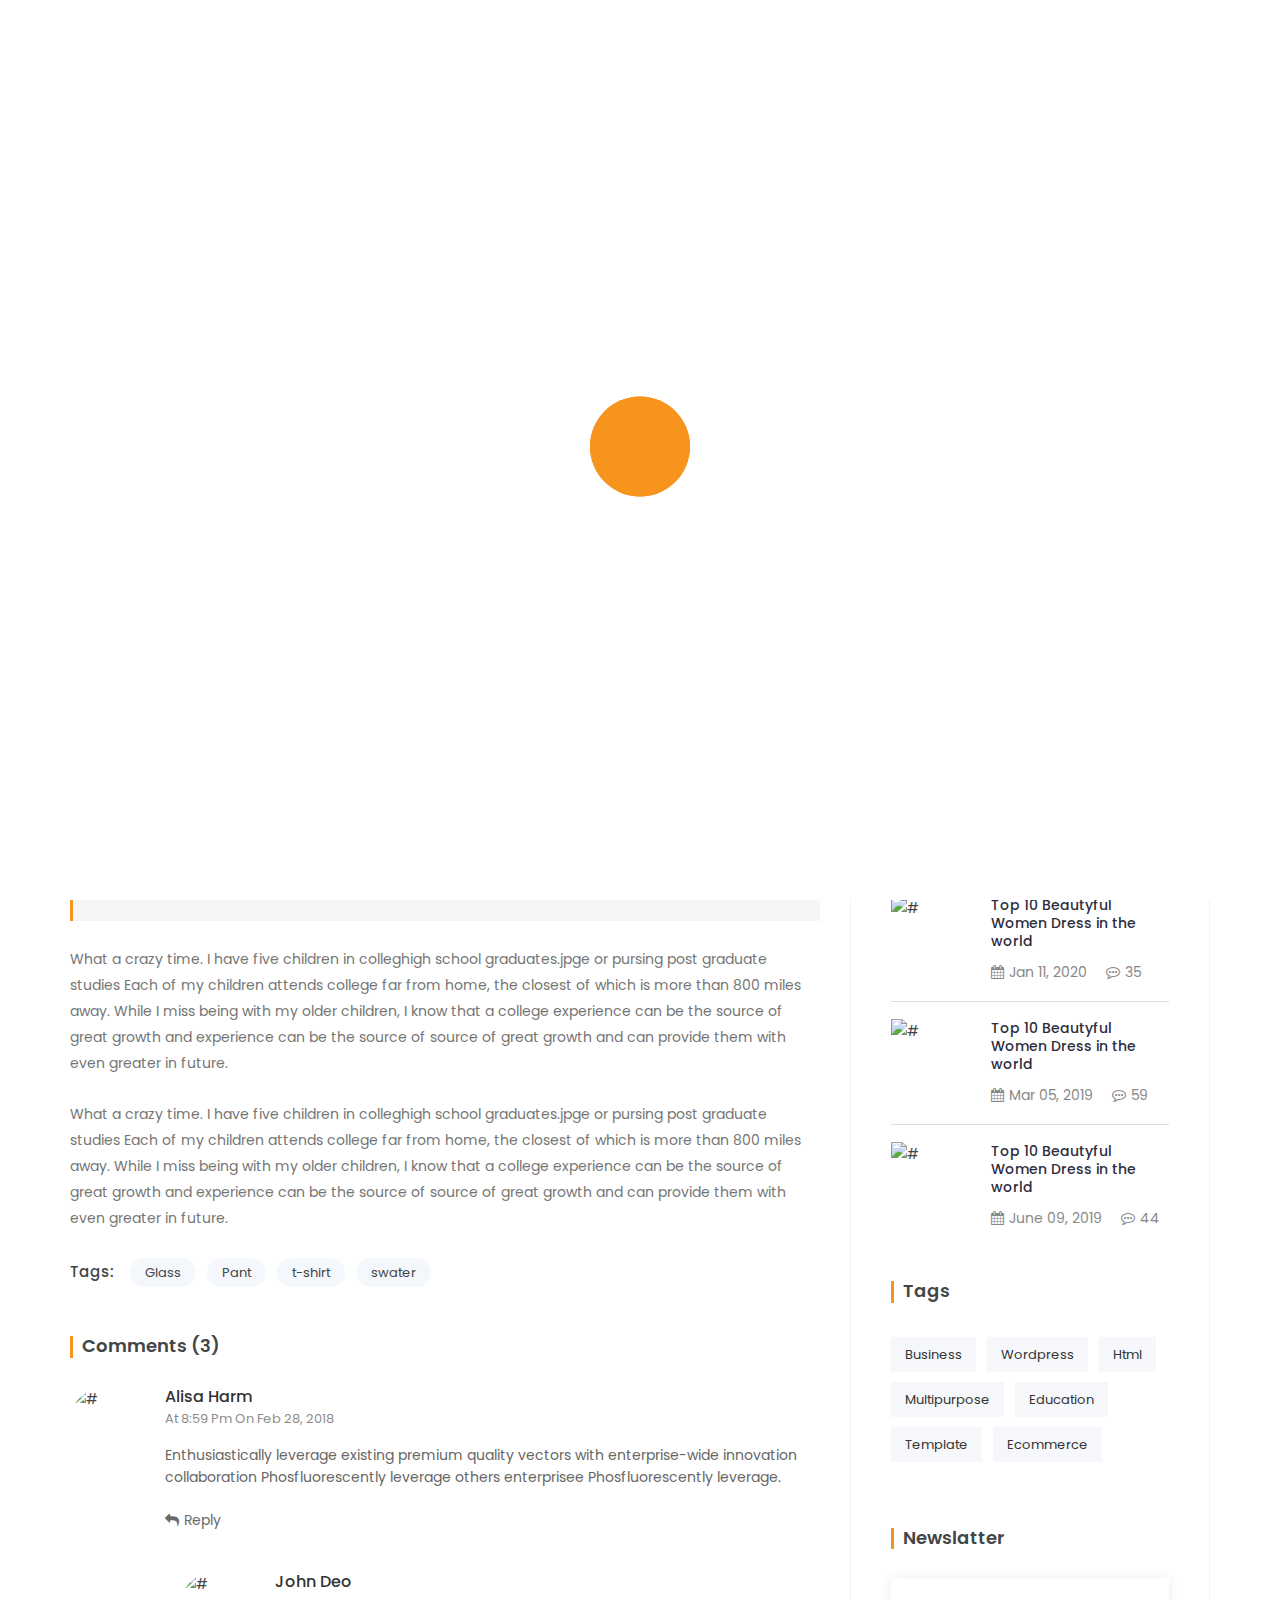
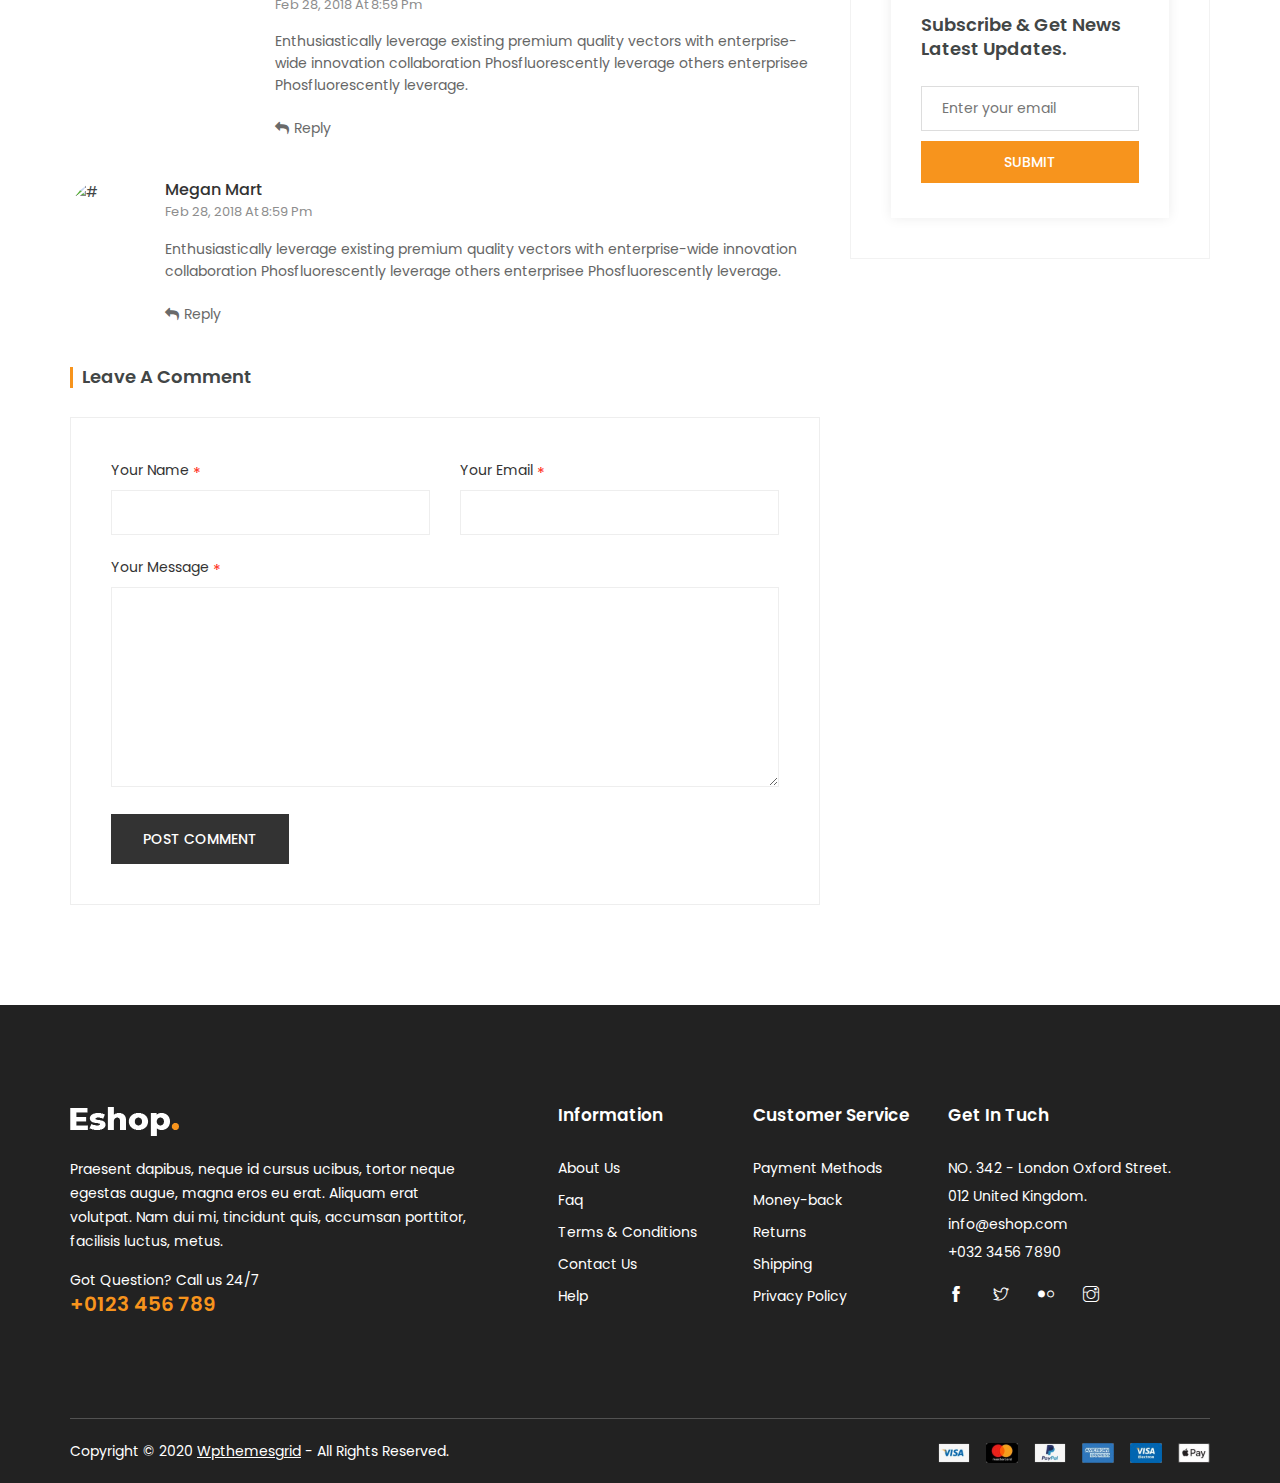
==== blog-single-sidebar.html @ 489cda0b "added various pages , created the user authentication system and mail page" ====
<!DOCTYPE html>
<html lang="zxx">
<head>
	<!-- Meta Tag -->
    <meta charset="utf-8">
    <meta http-equiv="X-UA-Compatible" content="IE=edge">
	<meta name='copyright' content=''>
	<meta http-equiv="X-UA-Compatible" content="IE=edge">
    <meta name="viewport" content="width=device-width, initial-scale=1, shrink-to-fit=no">
	<!-- Title Tag  -->
    <title>Eshop - eCommerce HTML5 Template.</title>
	<!-- Favicon -->
	<link rel="icon" type="image/png" href="images/favicon.png">
	<!-- Web Font -->
	<link href="https://fonts.googleapis.com/css?family=Poppins:200i,300,300i,400,400i,500,500i,600,600i,700,700i,800,800i,900,900i&display=swap" rel="stylesheet">
	
	<!-- StyleSheet -->
	
	<!-- Bootstrap -->
	<link rel="stylesheet" href="css/bootstrap.css">
	<!-- Magnific Popup -->
    <link rel="stylesheet" href="css/magnific-popup.min.css">
	<!-- Font Awesome -->
    <link rel="stylesheet" href="css/font-awesome.css">
	<!-- Fancybox -->
	<link rel="stylesheet" href="css/jquery.fancybox.min.css">
	<!-- Themify Icons -->
    <link rel="stylesheet" href="css/themify-icons.css">
	<!-- Nice Select CSS -->
    <link rel="stylesheet" href="css/niceselect.css">
	<!-- Animate CSS -->
    <link rel="stylesheet" href="css/animate.css">
	<!-- Flex Slider CSS -->
    <link rel="stylesheet" href="css/flex-slider.min.css">
	<!-- Owl Carousel -->
    <link rel="stylesheet" href="css/owl-carousel.css">
	<!-- Slicknav -->
    <link rel="stylesheet" href="css/slicknav.min.css">
	
	<!-- Eshop StyleSheet -->
	<link rel="stylesheet" href="css/reset.css">
	<link rel="stylesheet" href="style.css">
    <link rel="stylesheet" href="css/responsive.css">

	
</head>
<body class="js">
	
	<!-- Preloader -->
	<div class="preloader">
		<div class="preloader-inner">
			<div class="preloader-icon">
				<span></span>
				<span></span>
			</div>
		</div>
	</div>
	<!-- End Preloader -->
		
		<!-- Header -->
		<header class="header shop">
			<!-- Topbar -->
			<div class="topbar">
				<div class="container">
					<div class="row">
						<div class="col-lg-4 col-md-12 col-12">
							<!-- Top Left -->
							<div class="top-left">
								<ul class="list-main">
									<li><i class="ti-headphone-alt"></i> +060 (800) 801-582</li>
									<li><i class="ti-email"></i> support@shophub.com</li>
								</ul>
							</div>
							<!--/ End Top Left -->
						</div>
						<div class="col-lg-8 col-md-12 col-12">
							<!-- Top Right -->
							<div class="right-content">
								<ul class="list-main">
									<li><i class="ti-location-pin"></i> Store location</li>
									<li><i class="ti-alarm-clock"></i> <a href="#">Daily deal</a></li>
									<li><i class="ti-user"></i> <a href="#">My account</a></li>
									<li><i class="ti-power-off"></i><a href="login.html#">Login</a></li>
								</ul>
							</div>
							<!-- End Top Right -->
						</div>
					</div>
				</div>
			</div>
			<!-- End Topbar -->
			<div class="middle-inner">
				<div class="container">
					<div class="row">
						<div class="col-lg-2 col-md-2 col-12">
							<!-- Logo -->
							<div class="logo">
								<a href="index.html"><img src="images/logo.png" alt="logo"></a>
							</div>
							<!--/ End Logo -->
							<!-- Search Form -->
							<div class="search-top">
								<div class="top-search"><a href="#0"><i class="ti-search"></i></a></div>
								<!-- Search Form -->
								<div class="search-top">
									<form class="search-form">
										<input type="text" placeholder="Search here..." name="search">
										<button value="search" type="submit"><i class="ti-search"></i></button>
									</form>
								</div>
								<!--/ End Search Form -->
							</div>
							<!--/ End Search Form -->
							<div class="mobile-nav"></div>
						</div>
						<div class="col-lg-8 col-md-7 col-12">
							<div class="search-bar-top">
								<div class="search-bar">
									<select>
										<option selected="selected">All Category</option>
										<option>watch</option>
										<option>mobile</option>
										<option>kid’s item</option>
									</select>
									<form>
										<input name="search" placeholder="Search Products Here....." type="search">
										<button class="btnn"><i class="ti-search"></i></button>
									</form>
								</div>
							</div>
						</div>
						<div class="col-lg-2 col-md-3 col-12">
							<div class="right-bar">
								<!-- Search Form -->
								<div class="sinlge-bar">
									<a href="#" class="single-icon"><i class="fa fa-heart-o" aria-hidden="true"></i></a>
								</div>
								<div class="sinlge-bar">
									<a href="#" class="single-icon"><i class="fa fa-user-circle-o" aria-hidden="true"></i></a>
								</div>
								<div class="sinlge-bar shopping">
									<a href="#" class="single-icon"><i class="ti-bag"></i> <span class="total-count">2</span></a>
									<!-- Shopping Item -->
									<div class="shopping-item">
										<div class="dropdown-cart-header">
											<span>2 Items</span>
											<a href="#">View Cart</a>
										</div>
										<ul class="shopping-list">
											<li>
												<a href="#" class="remove" title="Remove this item"><i class="fa fa-remove"></i></a>
												<a class="cart-img" href="#"><img src="https://via.placeholder.com/70x70" alt="#"></a>
												<h4><a href="#">Woman Ring</a></h4>
												<p class="quantity">1x - <span class="amount">$99.00</span></p>
											</li>
											<li>
												<a href="#" class="remove" title="Remove this item"><i class="fa fa-remove"></i></a>
												<a class="cart-img" href="#"><img src="https://via.placeholder.com/70x70" alt="#"></a>
												<h4><a href="#">Woman Necklace</a></h4>
												<p class="quantity">1x - <span class="amount">$35.00</span></p>
											</li>
										</ul>
										<div class="bottom">
											<div class="total">
												<span>Total</span>
												<span class="total-amount">$134.00</span>
											</div>
											<a href="checkout.html" class="btn animate">Checkout</a>
										</div>
									</div>
									<!--/ End Shopping Item -->
								</div>
							</div>
						</div>
					</div>
				</div>
			</div>
			<!-- Header Inner -->
			<div class="header-inner">
				<div class="container">
					<div class="cat-nav-head">
						<div class="row">
							<div class="col-12">
								<div class="menu-area">
									<!-- Main Menu -->
									<nav class="navbar navbar-expand-lg">
										<div class="navbar-collapse">	
											<div class="nav-inner">	
												<ul class="nav main-menu menu navbar-nav">
													<li class="active"><a href="#">Home</a></li>
													<li><a href="#">Product</a></li>												
													<li><a href="#">Service</a></li>
													<li><a href="#">Shop<i class="ti-angle-down"></i><span class="new">New</span></a>
														<ul class="dropdown">
															<li><a href="shop-grid.html">Shop Grid</a></li>
															<li><a href="cart.html">Cart</a></li>
															<li><a href="checkout.html">Checkout</a></li>
														</ul>
													</li>
													<li><a href="#">Pages</a></li>									
													<li><a href="#">Blog<i class="ti-angle-down"></i></a>
														<ul class="dropdown">
															<li><a href="blog-single-sidebar.html">Blog Single Sidebar</a></li>
														</ul>
													</li>
													<li><a href="contact.html">Contact Us</a></li>
												</ul>
											</div>
										</div>
									</nav>
									<!--/ End Main Menu -->	
								</div>
							</div>
						</div>
					</div>
				</div>
			</div>
			<!--/ End Header Inner -->
		</header>
		<!--/ End Header -->
		
		<!-- Breadcrumbs -->
		<div class="breadcrumbs">
			<div class="container">
				<div class="row">
					<div class="col-12">
						<div class="bread-inner">
							<ul class="bread-list">
								<li><a href="index1.html">Home<i class="ti-arrow-right"></i></a></li>
								<li class="active"><a href="blog-single.html">Blog Single Sidebar</a></li>
							</ul>
						</div>
					</div>
				</div>
			</div>
		</div>
		<!-- End Breadcrumbs -->
			
		<!-- Start Blog Single -->
		<section class="blog-single section">
			<div class="container">
				<div class="row">
					<div class="col-lg-8 col-12">
						<div class="blog-single-main">
							<div class="row">
								<div class="col-12">
									<div class="image">
										<img src="https://via.placeholder.com/950x460" alt="#">
									</div>
									<div class="blog-detail">
										<h2 class="blog-title">What are the secrets to start- up success?</h2>
										<div class="blog-meta">
											<span class="author"><a href="#"><i class="fa fa-user"></i>By Admin</a><a href="#"><i class="fa fa-calendar"></i>Dec 24, 2018</a><a href="#"><i class="fa fa-comments"></i>Comment (15)</a></span>
										</div>
										<div class="content">
											<p>What a crazy time. I have five children in colleghigh school graduates.jpge or pursing post graduate studies  Each of my children attends college far from home, the closest of which is more than 800 miles away. While I miss being with my older children, I know that a college experience can be the source of great growth and experience can be the source of source of great growth and can provide them with even greater in future.</p>
											<blockquote> <i class="fa fa-quote-left"></i> Do what you love to do and give it your very best. Whether it's business or baseball, or the theater, or any field. If you don't love what you're doing and you can't give it your best, get out of it. Life is too short. You'll be an old man before you know it. risus. Ut tincidunt, erat eget feugiat eleifend, eros magna dapibus diam.</blockquote>
											<p>What a crazy time. I have five children in colleghigh school graduates.jpge or pursing post graduate studies  Each of my children attends college far from home, the closest of which is more than 800 miles away. While I miss being with my older children, I know that a college experience can be the source of great growth and experience can be the source of source of great growth and can provide them with even greater in future.</p>
											<p>What a crazy time. I have five children in colleghigh school graduates.jpge or pursing post graduate studies  Each of my children attends college far from home, the closest of which is more than 800 miles away. While I miss being with my older children, I know that a college experience can be the source of great growth and experience can be the source of source of great growth and can provide them with even greater in future.</p>
										</div>
									</div>
									<div class="share-social">
										<div class="row">
											<div class="col-12">
												<div class="content-tags">
													<h4>Tags:</h4>
													<ul class="tag-inner">
														<li><a href="#">Glass</a></li>
														<li><a href="#">Pant</a></li>
														<li><a href="#">t-shirt</a></li>
														<li><a href="#">swater</a></li>
													</ul>
												</div>
											</div>
										</div>
									</div>
								</div>
								<div class="col-12">
									<div class="comments">
										<h3 class="comment-title">Comments (3)</h3>
										<!-- Single Comment -->
										<div class="single-comment">
											<img src="https://via.placeholder.com/80x80" alt="#">
											<div class="content">
												<h4>Alisa harm <span>At 8:59 pm On Feb 28, 2018</span></h4>
												<p>Enthusiastically leverage existing premium quality vectors with enterprise-wide innovation collaboration Phosfluorescently leverage others enterprisee  Phosfluorescently leverage.</p>
												<div class="button">
													<a href="#" class="btn"><i class="fa fa-reply" aria-hidden="true"></i>Reply</a>
												</div>
											</div>
										</div>
										<!-- End Single Comment -->
										<!-- Single Comment -->
										<div class="single-comment left">
											<img src="https://via.placeholder.com/80x80" alt="#">
											<div class="content">
												<h4>john deo <span>Feb 28, 2018 at 8:59 pm</span></h4>
												<p>Enthusiastically leverage existing premium quality vectors with enterprise-wide innovation collaboration Phosfluorescently leverage others enterprisee  Phosfluorescently leverage.</p>
												<div class="button">
													<a href="#" class="btn"><i class="fa fa-reply" aria-hidden="true"></i>Reply</a>
												</div>
											</div>
										</div>
										<!-- End Single Comment -->
										<!-- Single Comment -->
										<div class="single-comment">
											<img src="https://via.placeholder.com/80x80" alt="#">
											<div class="content">
												<h4>megan mart <span>Feb 28, 2018 at 8:59 pm</span></h4>
												<p>Enthusiastically leverage existing premium quality vectors with enterprise-wide innovation collaboration Phosfluorescently leverage others enterprisee  Phosfluorescently leverage.</p>
												<div class="button">
													<a href="#" class="btn"><i class="fa fa-reply" aria-hidden="true"></i>Reply</a>
												</div>
											</div>
										</div>
										<!-- End Single Comment -->
									</div>									
								</div>											
								<div class="col-12">			
									<div class="reply">
										<div class="reply-head">
											<h2 class="reply-title">Leave a Comment</h2>
											<!-- Comment Form -->
											<form class="form" action="#">
												<div class="row">
													<div class="col-lg-6 col-md-6 col-12">
														<div class="form-group">
															<label>Your Name<span>*</span></label>
															<input type="text" name="name" placeholder="" required="required">
														</div>
													</div>
													<div class="col-lg-6 col-md-6 col-12">
														<div class="form-group">
															<label>Your Email<span>*</span></label>
															<input type="email" name="email" placeholder="" required="required">
														</div>
													</div>
													<div class="col-12">
														<div class="form-group">
															<label>Your Message<span>*</span></label>
															<textarea name="message" placeholder=""></textarea>
														</div>
													</div>
													<div class="col-12">
														<div class="form-group button">
															<button type="submit" class="btn">Post comment</button>
														</div>
													</div>
												</div>
											</form>
											<!-- End Comment Form -->
										</div>
									</div>			
								</div>			
							</div>
						</div>
					</div>
					<div class="col-lg-4 col-12">
						<div class="main-sidebar">
							<!-- Single Widget -->
							<div class="single-widget search">
								<div class="form">
									<input type="email" placeholder="Search Here...">
									<a class="button" href="#"><i class="fa fa-search"></i></a>
								</div>
							</div>
							<!--/ End Single Widget -->
							<!-- Single Widget -->
							<div class="single-widget category">
								<h3 class="title">Blog Categories</h3>
								<ul class="categor-list">
									<li><a href="#">Men's Apparel</a></li>
									<li><a href="#">Women's Apparel</a></li>
									<li><a href="#">Bags Collection</a></li>
									<li><a href="#">Accessories</a></li>
									<li><a href="#">Sun Glasses</a></li>
								</ul>
							</div>
							<!--/ End Single Widget -->
							<!-- Single Widget -->
							<div class="single-widget recent-post">
								<h3 class="title">Recent post</h3>
								<!-- Single Post -->
								<div class="single-post">
									<div class="image">
										<img src="https://via.placeholder.com/100x100" alt="#">
									</div>
									<div class="content">
										<h5><a href="#">Top 10 Beautyful Women Dress in the world</a></h5>
										<ul class="comment">
											<li><i class="fa fa-calendar" aria-hidden="true"></i>Jan 11, 2020</li>
											<li><i class="fa fa-commenting-o" aria-hidden="true"></i>35</li>
										</ul>
									</div>
								</div>
								<!-- End Single Post -->
								<!-- Single Post -->
								<div class="single-post">
									<div class="image">
										<img src="https://via.placeholder.com/100x100" alt="#">
									</div>
									<div class="content">
										<h5><a href="#">Top 10 Beautyful Women Dress in the world</a></h5>
										<ul class="comment">
											<li><i class="fa fa-calendar" aria-hidden="true"></i>Mar 05, 2019</li>
											<li><i class="fa fa-commenting-o" aria-hidden="true"></i>59</li>
										</ul>
									</div>
								</div>
								<!-- End Single Post -->
								<!-- Single Post -->
								<div class="single-post">
									<div class="image">
										<img src="https://via.placeholder.com/100x100" alt="#">
									</div>
									<div class="content">
										<h5><a href="#">Top 10 Beautyful Women Dress in the world</a></h5>
										<ul class="comment">
											<li><i class="fa fa-calendar" aria-hidden="true"></i>June 09, 2019</li>
											<li><i class="fa fa-commenting-o" aria-hidden="true"></i>44</li>
										</ul>
									</div>
								</div>
								<!-- End Single Post -->
							</div>
							<!--/ End Single Widget -->
							<!-- Single Widget -->
							<!--/ End Single Widget -->
							<!-- Single Widget -->
							<div class="single-widget side-tags">
								<h3 class="title">Tags</h3>
								<ul class="tag">
									<li><a href="#">business</a></li>
									<li><a href="#">wordpress</a></li>
									<li><a href="#">html</a></li>
									<li><a href="#">multipurpose</a></li>
									<li><a href="#">education</a></li>
									<li><a href="#">template</a></li>
									<li><a href="#">Ecommerce</a></li>
								</ul>
							</div>
							<!--/ End Single Widget -->
							<!-- Single Widget -->
							<div class="single-widget newsletter">
								<h3 class="title">Newslatter</h3>
								<div class="letter-inner">
									<h4>Subscribe & get news <br> latest updates.</h4>
									<div class="form-inner">
										<input type="email" placeholder="Enter your email">
										<a href="#">Submit</a>
									</div>
								</div>
							</div>
							<!--/ End Single Widget -->
						</div>
					</div>
				</div>
			</div>
		</section>
		<!--/ End Blog Single -->
			
		<!-- Start Footer Area -->
	<footer class="footer">
		<!-- Footer Top -->
		<div class="footer-top section">
			<div class="container">
				<div class="row">
					<div class="col-lg-5 col-md-6 col-12">
						<!-- Single Widget -->
						<div class="single-footer about">
							<div class="logo">
								<a href="index.html"><img src="images/logo2.png" alt="#"></a>
							</div>
							<p class="text">Praesent dapibus, neque id cursus ucibus, tortor neque egestas augue,  magna eros eu erat. Aliquam erat volutpat. Nam dui mi, tincidunt quis, accumsan porttitor, facilisis luctus, metus.</p>
							<p class="call">Got Question? Call us 24/7<span><a href="tel:123456789">+0123 456 789</a></span></p>
						</div>
						<!-- End Single Widget -->
					</div>
					<div class="col-lg-2 col-md-6 col-12">
						<!-- Single Widget -->
						<div class="single-footer links">
							<h4>Information</h4>
							<ul>
								<li><a href="#">About Us</a></li>
								<li><a href="#">Faq</a></li>
								<li><a href="#">Terms & Conditions</a></li>
								<li><a href="#">Contact Us</a></li>
								<li><a href="#">Help</a></li>
							</ul>
						</div>
						<!-- End Single Widget -->
					</div>
					<div class="col-lg-2 col-md-6 col-12">
						<!-- Single Widget -->
						<div class="single-footer links">
							<h4>Customer Service</h4>
							<ul>
								<li><a href="#">Payment Methods</a></li>
								<li><a href="#">Money-back</a></li>
								<li><a href="#">Returns</a></li>
								<li><a href="#">Shipping</a></li>
								<li><a href="#">Privacy Policy</a></li>
							</ul>
						</div>
						<!-- End Single Widget -->
					</div>
					<div class="col-lg-3 col-md-6 col-12">
						<!-- Single Widget -->
						<div class="single-footer social">
							<h4>Get In Tuch</h4>
							<!-- Single Widget -->
							<div class="contact">
								<ul>
									<li>NO. 342 - London Oxford Street.</li>
									<li>012 United Kingdom.</li>
									<li>info@eshop.com</li>
									<li>+032 3456 7890</li>
								</ul>
							</div>
							<!-- End Single Widget -->
							<ul>
								<li><a href="#"><i class="ti-facebook"></i></a></li>
								<li><a href="#"><i class="ti-twitter"></i></a></li>
								<li><a href="#"><i class="ti-flickr"></i></a></li>
								<li><a href="#"><i class="ti-instagram"></i></a></li>
							</ul>
						</div>
						<!-- End Single Widget -->
					</div>
				</div>
			</div>
		</div>
		<!-- End Footer Top -->
		<div class="copyright">
			<div class="container">
				<div class="inner">
					<div class="row">
						<div class="col-lg-6 col-12">
							<div class="left">
								<p>Copyright © 2020 <a href="http://www.wpthemesgrid.com" target="_blank">Wpthemesgrid</a>  -  All Rights Reserved.</p>
							</div>
						</div>
						<div class="col-lg-6 col-12">
							<div class="right">
								<img src="images/payments.png" alt="#">
							</div>
						</div>
					</div>
				</div>
			</div>
		</div>
	</footer>
	<!-- /End Footer Area -->
	
	<!-- Jquery -->
    <script src="js/jquery.min.js"></script>
    <script src="js/jquery-migrate-3.0.0.js"></script>
	<script src="js/jquery-ui.min.js"></script>
	<!-- Popper JS -->
	<script src="js/popper.min.js"></script>
	<!-- Bootstrap JS -->
	<script src="js/bootstrap.min.js"></script>
	<!-- Color JS -->
	<script src="js/colors.js"></script>
	<!-- Slicknav JS -->
	<script src="js/slicknav.min.js"></script>
	<!-- Owl Carousel JS -->
	<script src="js/owl-carousel.js"></script>
	<!-- Magnific Popup JS -->
	<script src="js/magnific-popup.js"></script>
	<!-- Fancybox JS -->
	<script src="js/facnybox.min.js"></script>
	<!-- Waypoints JS -->
	<script src="js/waypoints.min.js"></script>
	<!-- Countdown JS -->
	<script src="js/finalcountdown.min.js"></script>
	<!-- Nice Select JS -->
	<script src="js/nicesellect.js"></script>
	<!-- Ytplayer JS -->
	<script src="js/ytplayer.min.js"></script>
	<!-- Flex Slider JS -->
	<script src="js/flex-slider.js"></script>
	<!-- ScrollUp JS -->
	<script src="js/scrollup.js"></script>
	<!-- Onepage Nav JS -->
	<script src="js/onepage-nav.min.js"></script>
	<!-- Easing JS -->
	<script src="js/easing.js"></script>
	<!-- Active JS -->
	<script src="js/active.js"></script>
</body>
</html>
---- css/themify-icons.css ----
@font-face {
	font-family: 'themify';
	src:url('../fonts/themify.eot');
	src:url('../fonts/themify.eot?#iefix') format('embedded-opentype'),
		url('../fonts/themify.woff') format('woff'),
		url('../fonts/themify.ttf') format('truetype'),
		url('../fonts/themify.svg') format('svg');
	font-weight: normal;
	font-style: normal;
}

[class^="ti-"], [class*=" ti-"] {
	font-family: 'themify';
	speak: none;
	font-style: normal;
	font-weight: normal;
	font-variant: normal;
	text-transform: none;
	line-height: 1;

	/* Better Font Rendering =========== */
	-webkit-font-smoothing: antialiased;
	-moz-osx-font-smoothing: grayscale;
}

.ti-wand:before {
	content: "\e600";
}
.ti-volume:before {
	content: "\e601";
}
.ti-user:before {
	content: "\e602";
}
.ti-unlock:before {
	content: "\e603";
}
.ti-unlink:before {
	content: "\e604";
}
.ti-trash:before {
	content: "\e605";
}
.ti-thought:before {
	content: "\e606";
}
.ti-target:before {
	content: "\e607";
}
.ti-tag:before {
	content: "\e608";
}
.ti-tablet:before {
	content: "\e609";
}
.ti-star:before {
	content: "\e60a";
}
.ti-spray:before {
	content: "\e60b";
}
.ti-signal:before {
	content: "\e60c";
}
.ti-shopping-cart:before {
	content: "\e60d";
}
.ti-shopping-cart-full:before {
	content: "\e60e";
}
.ti-settings:before {
	content: "\e60f";
}
.ti-search:before {
	content: "\e610";
}
.ti-zoom-in:before {
	content: "\e611";
}
.ti-zoom-out:before {
	content: "\e612";
}
.ti-cut:before {
	content: "\e613";
}
.ti-ruler:before {
	content: "\e614";
}
.ti-ruler-pencil:before {
	content: "\e615";
}
.ti-ruler-alt:before {
	content: "\e616";
}
.ti-bookmark:before {
	content: "\e617";
}
.ti-bookmark-alt:before {
	content: "\e618";
}
.ti-reload:before {
	content: "\e619";
}
.ti-plus:before {
	content: "\e61a";
}
.ti-pin:before {
	content: "\e61b";
}
.ti-pencil:before {
	content: "\e61c";
}
.ti-pencil-alt:before {
	content: "\e61d";
}
.ti-paint-roller:before {
	content: "\e61e";
}
.ti-paint-bucket:before {
	content: "\e61f";
}
.ti-na:before {
	content: "\e620";
}
.ti-mobile:before {
	content: "\e621";
}
.ti-minus:before {
	content: "\e622";
}
.ti-medall:before {
	content: "\e623";
}
.ti-medall-alt:before {
	content: "\e624";
}
.ti-marker:before {
	content: "\e625";
}
.ti-marker-alt:before {
	content: "\e626";
}
.ti-arrow-up:before {
	content: "\e627";
}
.ti-arrow-right:before {
	content: "\e628";
}
.ti-arrow-left:before {
	content: "\e629";
}
.ti-arrow-down:before {
	content: "\e62a";
}
.ti-lock:before {
	content: "\e62b";
}
.ti-location-arrow:before {
	content: "\e62c";
}
.ti-link:before {
	content: "\e62d";
}
.ti-layout:before {
	content: "\e62e";
}
.ti-layers:before {
	content: "\e62f";
}
.ti-layers-alt:before {
	content: "\e630";
}
.ti-key:before {
	content: "\e631";
}
.ti-import:before {
	content: "\e632";
}
.ti-image:before {
	content: "\e633";
}
.ti-heart:before {
	content: "\e634";
}
.ti-heart-broken:before {
	content: "\e635";
}
.ti-hand-stop:before {
	content: "\e636";
}
.ti-hand-open:before {
	content: "\e637";
}
.ti-hand-drag:before {
	content: "\e638";
}
.ti-folder:before {
	content: "\e639";
}
.ti-flag:before {
	content: "\e63a";
}
.ti-flag-alt:before {
	content: "\e63b";
}
.ti-flag-alt-2:before {
	content: "\e63c";
}
.ti-eye:before {
	content: "\e63d";
}
.ti-export:before {
	content: "\e63e";
}
.ti-exchange-vertical:before {
	content: "\e63f";
}
.ti-desktop:before {
	content: "\e640";
}
.ti-cup:before {
	content: "\e641";
}
.ti-crown:before {
	content: "\e642";
}
.ti-comments:before {
	content: "\e643";
}
.ti-comment:before {
	content: "\e644";
}
.ti-comment-alt:before {
	content: "\e645";
}
.ti-close:before {
	content: "\e646";
}
.ti-clip:before {
	content: "\e647";
}
.ti-angle-up:before {
	content: "\e648";
}
.ti-angle-right:before {
	content: "\e649";
}
.ti-angle-left:before {
	content: "\e64a";
}
.ti-angle-down:before {
	content: "\e64b";
}
.ti-check:before {
	content: "\e64c";
}
.ti-check-box:before {
	content: "\e64d";
}
.ti-camera:before {
	content: "\e64e";
}
.ti-announcement:before {
	content: "\e64f";
}
.ti-brush:before {
	content: "\e650";
}
.ti-briefcase:before {
	content: "\e651";
}
.ti-bolt:before {
	content: "\e652";
}
.ti-bolt-alt:before {
	content: "\e653";
}
.ti-blackboard:before {
	content: "\e654";
}
.ti-bag:before {
	content: "\e655";
}
.ti-move:before {
	content: "\e656";
}
.ti-arrows-vertical:before {
	content: "\e657";
}
.ti-arrows-horizontal:before {
	content: "\e658";
}
.ti-fullscreen:before {
	content: "\e659";
}
.ti-arrow-top-right:before {
	content: "\e65a";
}
.ti-arrow-top-left:before {
	content: "\e65b";
}
.ti-arrow-circle-up:before {
	content: "\e65c";
}
.ti-arrow-circle-right:before {
	content: "\e65d";
}
.ti-arrow-circle-left:before {
	content: "\e65e";
}
.ti-arrow-circle-down:before {
	content: "\e65f";
}
.ti-angle-double-up:before {
	content: "\e660";
}
.ti-angle-double-right:before {
	content: "\e661";
}
.ti-angle-double-left:before {
	content: "\e662";
}
.ti-angle-double-down:before {
	content: "\e663";
}
.ti-zip:before {
	content: "\e664";
}
.ti-world:before {
	content: "\e665";
}
.ti-wheelchair:before {
	content: "\e666";
}
.ti-view-list:before {
	content: "\e667";
}
.ti-view-list-alt:before {
	content: "\e668";
}
.ti-view-grid:before {
	content: "\e669";
}
.ti-uppercase:before {
	content: "\e66a";
}
.ti-upload:before {
	content: "\e66b";
}
.ti-underline:before {
	content: "\e66c";
}
.ti-truck:before {
	content: "\e66d";
}
.ti-timer:before {
	content: "\e66e";
}
.ti-ticket:before {
	content: "\e66f";
}
.ti-thumb-up:before {
	content: "\e670";
}
.ti-thumb-down:before {
	content: "\e671";
}
.ti-text:before {
	content: "\e672";
}
.ti-stats-up:before {
	content: "\e673";
}
.ti-stats-down:before {
	content: "\e674";
}
.ti-split-v:before {
	content: "\e675";
}
.ti-split-h:before {
	content: "\e676";
}
.ti-smallcap:before {
	content: "\e677";
}
.ti-shine:before {
	content: "\e678";
}
.ti-shift-right:before {
	content: "\e679";
}
.ti-shift-left:before {
	content: "\e67a";
}
.ti-shield:before {
	content: "\e67b";
}
.ti-notepad:before {
	content: "\e67c";
}
.ti-server:before {
	content: "\e67d";
}
.ti-quote-right:before {
	content: "\e67e";
}
.ti-quote-left:before {
	content: "\e67f";
}
.ti-pulse:before {
	content: "\e680";
}
.ti-printer:before {
	content: "\e681";
}
.ti-power-off:before {
	content: "\e682";
}
.ti-plug:before {
	content: "\e683";
}
.ti-pie-chart:before {
	content: "\e684";
}
.ti-paragraph:before {
	content: "\e685";
}
.ti-panel:before {
	content: "\e686";
}
.ti-package:before {
	content: "\e687";
}
.ti-music:before {
	content: "\e688";
}
.ti-music-alt:before {
	content: "\e689";
}
.ti-mouse:before {
	content: "\e68a";
}
.ti-mouse-alt:before {
	content: "\e68b";
}
.ti-money:before {
	content: "\e68c";
}
.ti-microphone:before {
	content: "\e68d";
}
.ti-menu:before {
	content: "\e68e";
}
.ti-menu-alt:before {
	content: "\e68f";
}
.ti-map:before {
	content: "\e690";
}
.ti-map-alt:before {
	content: "\e691";
}
.ti-loop:before {
	content: "\e692";
}
.ti-location-pin:before {
	content: "\e693";
}
.ti-list:before {
	content: "\e694";
}
.ti-light-bulb:before {
	content: "\e695";
}
.ti-Italic:before {
	content: "\e696";
}
.ti-info:before {
	content: "\e697";
}
.ti-infinite:before {
	content: "\e698";
}
.ti-id-badge:before {
	content: "\e699";
}
.ti-hummer:before {
	content: "\e69a";
}
.ti-home:before {
	content: "\e69b";
}
.ti-help:before {
	content: "\e69c";
}
.ti-headphone:before {
	content: "\e69d";
}
.ti-harddrives:before {
	content: "\e69e";
}
.ti-harddrive:before {
	content: "\e69f";
}
.ti-gift:before {
	content: "\e6a0";
}
.ti-game:before {
	content: "\e6a1";
}
.ti-filter:before {
	content: "\e6a2";
}
.ti-files:before {
	content: "\e6a3";
}
.ti-file:before {
	content: "\e6a4";
}
.ti-eraser:before {
	content: "\e6a5";
}
.ti-envelope:before {
	content: "\e6a6";
}
.ti-download:before {
	content: "\e6a7";
}
.ti-direction:before {
	content: "\e6a8";
}
.ti-direction-alt:before {
	content: "\e6a9";
}
.ti-dashboard:before {
	content: "\e6aa";
}
.ti-control-stop:before {
	content: "\e6ab";
}
.ti-control-shuffle:before {
	content: "\e6ac";
}
.ti-control-play:before {
	content: "\e6ad";
}
.ti-control-pause:before {
	content: "\e6ae";
}
.ti-control-forward:before {
	content: "\e6af";
}
.ti-control-backward:before {
	content: "\e6b0";
}
.ti-cloud:before {
	content: "\e6b1";
}
.ti-cloud-up:before {
	content: "\e6b2";
}
.ti-cloud-down:before {
	content: "\e6b3";
}
.ti-clipboard:before {
	content: "\e6b4";
}
.ti-car:before {
	content: "\e6b5";
}
.ti-calendar:before {
	content: "\e6b6";
}
.ti-book:before {
	content: "\e6b7";
}
.ti-bell:before {
	content: "\e6b8";
}
.ti-basketball:before {
	content: "\e6b9";
}
.ti-bar-chart:before {
	content: "\e6ba";
}
.ti-bar-chart-alt:before {
	content: "\e6bb";
}
.ti-back-right:before {
	content: "\e6bc";
}
.ti-back-left:before {
	content: "\e6bd";
}
.ti-arrows-corner:before {
	content: "\e6be";
}
.ti-archive:before {
	content: "\e6bf";
}
.ti-anchor:before {
	content: "\e6c0";
}
.ti-align-right:before {
	content: "\e6c1";
}
.ti-align-left:before {
	content: "\e6c2";
}
.ti-align-justify:before {
	content: "\e6c3";
}
.ti-align-center:before {
	content: "\e6c4";
}
.ti-alert:before {
	content: "\e6c5";
}
.ti-alarm-clock:before {
	content: "\e6c6";
}
.ti-agenda:before {
	content: "\e6c7";
}
.ti-write:before {
	content: "\e6c8";
}
.ti-window:before {
	content: "\e6c9";
}
.ti-widgetized:before {
	content: "\e6ca";
}
.ti-widget:before {
	content: "\e6cb";
}
.ti-widget-alt:before {
	content: "\e6cc";
}
.ti-wallet:before {
	content: "\e6cd";
}
.ti-video-clapper:before {
	content: "\e6ce";
}
.ti-video-camera:before {
	content: "\e6cf";
}
.ti-vector:before {
	content: "\e6d0";
}
.ti-themify-logo:before {
	content: "\e6d1";
}
.ti-themify-favicon:before {
	content: "\e6d2";
}
.ti-themify-favicon-alt:before {
	content: "\e6d3";
}
.ti-support:before {
	content: "\e6d4";
}
.ti-stamp:before {
	content: "\e6d5";
}
.ti-split-v-alt:before {
	content: "\e6d6";
}
.ti-slice:before {
	content: "\e6d7";
}
.ti-shortcode:before {
	content: "\e6d8";
}
.ti-shift-right-alt:before {
	content: "\e6d9";
}
.ti-shift-left-alt:before {
	content: "\e6da";
}
.ti-ruler-alt-2:before {
	content: "\e6db";
}
.ti-receipt:before {
	content: "\e6dc";
}
.ti-pin2:before {
	content: "\e6dd";
}
.ti-pin-alt:before {
	content: "\e6de";
}
.ti-pencil-alt2:before {
	content: "\e6df";
}
.ti-palette:before {
	content: "\e6e0";
}
.ti-more:before {
	content: "\e6e1";
}
.ti-more-alt:before {
	content: "\e6e2";
}
.ti-microphone-alt:before {
	content: "\e6e3";
}
.ti-magnet:before {
	content: "\e6e4";
}
.ti-line-double:before {
	content: "\e6e5";
}
.ti-line-dotted:before {
	content: "\e6e6";
}
.ti-line-dashed:before {
	content: "\e6e7";
}
.ti-layout-width-full:before {
	content: "\e6e8";
}
.ti-layout-width-default:before {
	content: "\e6e9";
}
.ti-layout-width-default-alt:before {
	content: "\e6ea";
}
.ti-layout-tab:before {
	content: "\e6eb";
}
.ti-layout-tab-window:before {
	content: "\e6ec";
}
.ti-layout-tab-v:before {
	content: "\e6ed";
}
.ti-layout-tab-min:before {
	content: "\e6ee";
}
.ti-layout-slider:before {
	content: "\e6ef";
}
.ti-layout-slider-alt:before {
	content: "\e6f0";
}
.ti-layout-sidebar-right:before {
	content: "\e6f1";
}
.ti-layout-sidebar-none:before {
	content: "\e6f2";
}
.ti-layout-sidebar-left:before {
	content: "\e6f3";
}
.ti-layout-placeholder:before {
	content: "\e6f4";
}
.ti-layout-menu:before {
	content: "\e6f5";
}
.ti-layout-menu-v:before {
	content: "\e6f6";
}
.ti-layout-menu-separated:before {
	content: "\e6f7";
}
.ti-layout-menu-full:before {
	content: "\e6f8";
}
.ti-layout-media-right-alt:before {
	content: "\e6f9";
}
.ti-layout-media-right:before {
	content: "\e6fa";
}
.ti-layout-media-overlay:before {
	content: "\e6fb";
}
.ti-layout-media-overlay-alt:before {
	content: "\e6fc";
}
.ti-layout-media-overlay-alt-2:before {
	content: "\e6fd";
}
.ti-layout-media-left-alt:before {
	content: "\e6fe";
}
.ti-layout-media-left:before {
	content: "\e6ff";
}
.ti-layout-media-center-alt:before {
	content: "\e700";
}
.ti-layout-media-center:before {
	content: "\e701";
}
.ti-layout-list-thumb:before {
	content: "\e702";
}
.ti-layout-list-thumb-alt:before {
	content: "\e703";
}
.ti-layout-list-post:before {
	content: "\e704";
}
.ti-layout-list-large-image:before {
	content: "\e705";
}
.ti-layout-line-solid:before {
	content: "\e706";
}
.ti-layout-grid4:before {
	content: "\e707";
}
.ti-layout-grid3:before {
	content: "\e708";
}
.ti-layout-grid2:before {
	content: "\e709";
}
.ti-layout-grid2-thumb:before {
	content: "\e70a";
}
.ti-layout-cta-right:before {
	content: "\e70b";
}
.ti-layout-cta-left:before {
	content: "\e70c";
}
.ti-layout-cta-center:before {
	content: "\e70d";
}
.ti-layout-cta-btn-right:before {
	content: "\e70e";
}
.ti-layout-cta-btn-left:before {
	content: "\e70f";
}
.ti-layout-column4:before {
	content: "\e710";
}
.ti-layout-column3:before {
	content: "\e711";
}
.ti-layout-column2:before {
	content: "\e712";
}
.ti-layout-accordion-separated:before {
	content: "\e713";
}
.ti-layout-accordion-merged:before {
	content: "\e714";
}
.ti-layout-accordion-list:before {
	content: "\e715";
}
.ti-ink-pen:before {
	content: "\e716";
}
.ti-info-alt:before {
	content: "\e717";
}
.ti-help-alt:before {
	content: "\e718";
}
.ti-headphone-alt:before {
	content: "\e719";
}
.ti-hand-point-up:before {
	content: "\e71a";
}
.ti-hand-point-right:before {
	content: "\e71b";
}
.ti-hand-point-left:before {
	content: "\e71c";
}
.ti-hand-point-down:before {
	content: "\e71d";
}
.ti-gallery:before {
	content: "\e71e";
}
.ti-face-smile:before {
	content: "\e71f";
}
.ti-face-sad:before {
	content: "\e720";
}
.ti-credit-card:before {
	content: "\e721";
}
.ti-control-skip-forward:before {
	content: "\e722";
}
.ti-control-skip-backward:before {
	content: "\e723";
}
.ti-control-record:before {
	content: "\e724";
}
.ti-control-eject:before {
	content: "\e725";
}
.ti-comments-smiley:before {
	content: "\e726";
}
.ti-brush-alt:before {
	content: "\e727";
}
.ti-youtube:before {
	content: "\e728";
}
.ti-vimeo:before {
	content: "\e729";
}
.ti-twitter:before {
	content: "\e72a";
}
.ti-time:before {
	content: "\e72b";
}
.ti-tumblr:before {
	content: "\e72c";
}
.ti-skype:before {
	content: "\e72d";
}
.ti-share:before {
	content: "\e72e";
}
.ti-share-alt:before {
	content: "\e72f";
}
.ti-rocket:before {
	content: "\e730";
}
.ti-pinterest:before {
	content: "\e731";
}
.ti-new-window:before {
	content: "\e732";
}
.ti-microsoft:before {
	content: "\e733";
}
.ti-list-ol:before {
	content: "\e734";
}
.ti-linkedin:before {
	content: "\e735";
}
.ti-layout-sidebar-2:before {
	content: "\e736";
}
.ti-layout-grid4-alt:before {
	content: "\e737";
}
.ti-layout-grid3-alt:before {
	content: "\e738";
}
.ti-layout-grid2-alt:before {
	content: "\e739";
}
.ti-layout-column4-alt:before {
	content: "\e73a";
}
.ti-layout-column3-alt:before {
	content: "\e73b";
}
.ti-layout-column2-alt:before {
	content: "\e73c";
}
.ti-instagram:before {
	content: "\e73d";
}
.ti-google:before {
	content: "\e73e";
}
.ti-github:before {
	content: "\e73f";
}
.ti-flickr:before {
	content: "\e740";
}
.ti-facebook:before {
	content: "\e741";
}
.ti-dropbox:before {
	content: "\e742";
}
.ti-dribbble:before {
	content: "\e743";
}
.ti-apple:before {
	content: "\e744";
}
.ti-android:before {
	content: "\e745";
}
.ti-save:before {
	content: "\e746";
}
.ti-save-alt:before {
	content: "\e747";
}
.ti-yahoo:before {
	content: "\e748";
}
.ti-wordpress:before {
	content: "\e749";
}
.ti-vimeo-alt:before {
	content: "\e74a";
}
.ti-twitter-alt:before {
	content: "\e74b";
}
.ti-tumblr-alt:before {
	content: "\e74c";
}
.ti-trello:before {
	content: "\e74d";
}
.ti-stack-overflow:before {
	content: "\e74e";
}
.ti-soundcloud:before {
	content: "\e74f";
}
.ti-sharethis:before {
	content: "\e750";
}
.ti-sharethis-alt:before {
	content: "\e751";
}
.ti-reddit:before {
	content: "\e752";
}
.ti-pinterest-alt:before {
	content: "\e753";
}
.ti-microsoft-alt:before {
	content: "\e754";
}
.ti-linux:before {
	content: "\e755";
}
.ti-jsfiddle:before {
	content: "\e756";
}
.ti-joomla:before {
	content: "\e757";
}
.ti-html5:before {
	content: "\e758";
}
.ti-flickr-alt:before {
	content: "\e759";
}
.ti-email:before {
	content: "\e75a";
}
.ti-drupal:before {
	content: "\e75b";
}
.ti-dropbox-alt:before {
	content: "\e75c";
}
.ti-css3:before {
	content: "\e75d";
}
.ti-rss:before {
	content: "\e75e";
}
.ti-rss-alt:before {
	content: "\e75f";
}
---- css/niceselect.css ----
.nice-select {
    -webkit-tap-highlight-color: transparent;
    background-color: #fff;
    border-radius: 5px;
    border: solid 1px #e8e8e8;
    box-sizing: border-box;
    clear: both;
    cursor: pointer;
    display: block;
    float: left;
    font-family: inherit;
    font-size: 15px;
    font-weight: normal;
    height: 42px;
    line-height: 27px;
    outline: none;
    padding-left: 18px;
    padding-right: 30px;
    position: relative;
    text-align: left !important;
    -webkit-transition: all 0.2s ease-in-out;
    transition: all 0.2s ease-in-out;
    -webkit-user-select: none;
    -moz-user-select: none;
    -ms-user-select: none;
    user-select: none;
    white-space: nowrap;
    width: auto;
    margin-bottom: 16px;
}

.nice-select:hover {
    border-color: #3164F4;
}

.nice-select:active,
.nice-select.open,
.nice-select:focus {
    border-color: #999;
}

.nice-select:after {
    border-bottom: 2px solid #999;
    border-right: 2px solid #999;
    content: '';
    display: block;
    height: 8px;
    margin-top: -4px;
    pointer-events: none;
    position: absolute;
    right: 12px;
    top: 50%;
    -webkit-transform-origin: 66% 66%;
    -ms-transform-origin: 66% 66%;
    transform-origin: 66% 66%;
    -webkit-transform: rotate(45deg);
    -ms-transform: rotate(45deg);
    transform: rotate(45deg);
    -webkit-transition: all 0.15s ease-in-out;
    transition: all 0.15s ease-in-out;
    width: 8px;
}

.nice-select.open:after {
    -webkit-transform: rotate(-135deg);
    -ms-transform: rotate(-135deg);
    transform: rotate(-135deg);
}

.nice-select.open .list {
    opacity: 1;
    pointer-events: auto;
    -webkit-transform: scale(1) translateY(0);
    -ms-transform: scale(1) translateY(0);
    transform: scale(1) translateY(0);
}

.nice-select.disabled {
    border-color: #ededed;
    color: #999;
    pointer-events: none;
}

.nice-select.disabled:after {
    border-color: #cccccc;
}

.nice-select.wide {
    width: 100%;
}

.nice-select.wide .list {
    left: 0 !important;
    right: 0 !important;
}

.nice-select.right {
    float: right;
}

.nice-select.right .list {
    left: auto;
    right: 0;
}

.nice-select.small {
    font-size: 12px;
    height: 36px;
    line-height: 34px;
}

.nice-select.small:after {
    height: 4px;
    width: 4px;
}

.nice-select.small .option {
    line-height: 34px;
    min-height: 34px;
}

.nice-select .list {
    background-color: #fff;
    border-radius: 5px;
    box-shadow: 0 0 0 1px rgba(68, 68, 68, 0.11);
    box-sizing: border-box;
    margin-top: 4px;
    opacity: 0;
    overflow: hidden;
    padding: 0;
    pointer-events: none;
    position: absolute;
    top: 100%;
    left: 0;
    -webkit-transform-origin: 50% 0;
    -ms-transform-origin: 50% 0;
    transform-origin: 50% 0;
    -webkit-transform: scale(0.75) translateY(-21px);
    -ms-transform: scale(0.75) translateY(-21px);
    transform: scale(0.75) translateY(-21px);
    -webkit-transition: all 0.2s cubic-bezier(0.5, 0, 0, 1.25), opacity 0.15s ease-out;
    transition: all 0.2s cubic-bezier(0.5, 0, 0, 1.25), opacity 0.15s ease-out;
    z-index: 9;
}

.nice-select .list:hover .option:not(:hover) {
    background-color: transparent !important;
}

.nice-select .option {
    cursor: pointer;
    font-weight: 400;
    line-height: 40px;
    list-style: none;
    min-height: 40px;
    outline: none;
    padding-left: 18px;
    padding-right: 29px;
    text-align: left;
    -webkit-transition: all 0.2s;
    transition: all 0.2s;
}

.nice-select .option:hover {
    background-color: #238AC1;
    color: #fff;
}

.nice-select .option.selected {
    font-weight: bold;
}

.nice-select .option.disabled {
    background-color: transparent;
    color: #999;
    cursor: default;
}

.no-csspointerevents .nice-select .list {
    display: none;
}

.no-csspointerevents .nice-select.open .list {
    display: block;
}

.contact-form-wrapper .list {
    background: #2f3341 none repeat scroll 0 0;
    border-radius: 0;
}
---- css/flex-slider.min.css ----
/*
 * jQuery FlexSlider v2.0
 * http://www.woothemes.com/flexslider/
 *
 * Copyright 2012 WooThemes
 * Free to use under the GPLv2 license.
 * http://www.gnu.org/licenses/gpl-2.0.html
 *
 * Contributing author: Tyler Smith (@mbmufffin)
 */

 
/* Browser Resets */
.flex-container a:active,
.flexslider a:active,
.img-slider a:active,
.flexslider-app a:active,
.flexslider-thumbnails:active, .flexslider-photo a:active,
.flex-container a:focus,
.flexslider a:focus,
.img-slider a:focus,
.flexslider-thumbnails:focus, .flexslider-photo a:focus  {outline: none;}
.slides,
.flex-control-nav,
.flex-direction-nav {margin: 0; padding: 0; list-style: none;} 

/* FlexSlider Necessary Styles
*********************************/ 
.flexslider, .flexslider-thumbnails, .flexslider-photo, .img-slider, .flexslider-app  {margin: 0; padding: 0;}
.img-slider {position:relative;}
.flexslider .slides > li, .flexslider-thumbnails > li, .flexslider-photo .slides > li, .img-slider .slides > li, .flexslider-app .slides > li  {display: none; -webkit-backface-visibility: hidden;margin:0 0 -5px 0; padding: 0; list-style:none;} /* Hide the slides before the JS is loaded. Avoids image jumping */
.flexslider .slides img, .flexslider-thumbnails, .flexslider-photo .slides img, .img-slider .slides img, .flexslider-app .slides img  {width: 100%; display: block;}
.flex-pauseplay span {text-transform: capitalize;}

/* Clearfix for the .slides element */
.slides:after {content: "."; display: block; clear: both; visibility: hidden; line-height: 0; height: 0;} 
html[xmlns] .slides {display: block;} 
* html .slides {height: 1%;}

/* No JavaScript Fallback */
/* If you are not using another script, such as Modernizr, make sure you
 * include js that eliminates this class on page load */
.no-js .slides > li:first-child {display: block;}


/* FlexSlider Default Theme
*********************************/
.flexslider, .flexslider-thumbnails, .flexslider-photo, .img-slider, .flexslider-app {margin:0;zoom: 1;}
.img-slider {margin:0 0 -5px;}
.flex-viewport {max-height: 2000px; -webkit-transition: all 1s ease; -moz-transition: all 1s ease; transition: all 1s ease;}
.loading .flex-viewport {max-height: 300px;}
.flexslider .slides, .flexslider-thumbnails .slides, .flexslider-photo .slides, .img-slider .slides, .flexslider-app .slides {zoom: 1;margin:0;
padding:0;}

.carousel li {margin-right: 5px}


/* Direction Nav */
.flex-direction-nav a, .flex-direction-nav a:focus, .flex-direction-nav a:active {text-decoration:none;overflow: hidden; margin:0;padding:0;border-radius:2px; display: block; background:none;position: absolute; bottom:-40px; cursor: pointer; opacity: 1; -webkit-transition: all .3s ease;text-align:center;color:#656565;font-size:64px;line-height:64px;}

.flex-direction-nav .flex-next {right: -125px; display: block;}
.flex-direction-nav .flex-next:before {font-family: 'FontAwesome'; content: "\f105"; }
.flex-direction-nav .flex-prev {right: -95px;}
.flex-direction-nav .flex-prev:before {font-family: 'FontAwesome'; content: "\f104"; }
.flexslider:hover .flex-next, .flexslider-photo:hover .flex-next {opacity: 1;}
.flexslider:hover .flex-prev, .flexslider-photo:hover .flex-prev {opacity: 1;}
.flexslider:hover .flex-next:hover, .flexslider:hover .flex-prev:hover, .flexslider-photo:hover .flex-next:hover, .flexslider-photo:hover .flex-prev:hover {opacity: 1;text-decoration:none;}
.flex-direction-nav .disabled {opacity: .3!important; filter:alpha(opacity=30); cursor: default;}

/* Custome Direction Nav */
.img-slider .flex-direction-nav a, .img-slider .flex-direction-nav a:focus, .img-slider .flex-direction-nav a:active,
.flexslider-thumbnails .flex-direction-nav a, .img-slider .flex-direction-nav a:focus, .img-slider .flex-direction-nav a:active,
.flexslider-photo .flex-direction-nav a, .img-slider .flex-direction-nav a:focus, .img-slider .flex-direction-nav a:active{
	width:40px;
	height:40px;
	background:rgba(0, 0, 0, 0.5);
	bottom:auto;
	top:50%;
	margin-top:-20px;
	font-size:24px;
	line-height:40px;
	opacity: 0;
	filter: Alpha(Opacity=0);/*IE7 fix*/
}

.flexslider-thumbnails .flex-direction-nav a, .flexslider-thumbnails .flex-direction-nav a:focus, .flexslider-thumbnails .flex-direction-nav a:active,
.flexslider-photo .flex-direction-nav a, .flexslider-photo .flex-direction-nav a:focus, .flexslider-photo .flex-direction-nav a:active {
	color:#fff;
	line-height:36px;
}

.img-slider .flex-direction-nav .flex-next,
.flexslider-thumbnails .flex-direction-nav .flex-next,
.flexslider-photo .flex-direction-nav .flex-next{
	right: 0;
	border-radius:2px 0 0 2px;
}

.img-slider .flex-direction-nav .flex-prev,
.flexslider-thumbnails .flex-direction-nav .flex-prev,
.flexslider-photo .flex-direction-nav .flex-prev{
	left: 0;
	border-radius:0 2px 2px 0;
}

.img-slider:hover .flex-direction-nav a, .img-slider .flex-direction-nav a:focus, .img-slider .flex-direction-nav a:active,
.flexslider-thumbnails:hover .flex-direction-nav a, .img-slider .flex-direction-nav a:focus, .img-slider .flex-direction-nav a:active,
.flexslider-photo:hover .flex-direction-nav a, .img-slider .flex-direction-nav a:focus, .img-slider .flex-direction-nav a:active{
	opacity: 1;
	filter: Alpha(Opacity=100);/*IE7 fix*/
}

.img-slider .flex-direction-nav .flex-next:hover,
.img-slider .flex-direction-nav .flex-prev:hover,
.flexslider-thumbnails .flex-direction-nav .flex-next:hover,
.flexslider-thumbnails .flex-direction-nav .flex-prev:hover,
.flexslider-photo .flex-direction-nav .flex-next:hover,
.flexslider-photo .flex-direction-nav .flex-prev:hover {
	color:#fff;
}

/* Control Nav */
.flex-control-nav {z-index:4;width: 100%; position: absolute; left:0;bottom:10px; text-align: center;margin:0;padding:0;}
.img-slider .flex-control-nav {width: auto;left:auto;right:20px;bottom:10px;}
.flexslider-app .flex-control-nav{bottom:4px;margin-bottom:-40px;}
.flex-control-nav li {margin: 5px 0 0 0;padding:0; display: inline-block; zoom: 1; *display: inline;}
.img-slider .flex-control-nav li {display: block;}
.flex-control-paging li a {width: 12px; height: 12px;display: block; background: none; border:2px solid #656565;cursor: pointer; text-indent: -9999px;border-radius:50%;}
.flex-control-paging li a:hover { background: none; }
.flex-control-paging li a.flex-active { background: none;cursor: default; }

.flex-control-thumbs {margin: 0 0 0; position: static; overflow: hidden;}
.flex-control-thumbs li {width: 25%; float: left; margin: 0;padding:0 2px 0 3px;}
.flex-control-thumbs img {width: 100%; display: block;padding:5px; cursor: pointer; border:1px solid #e5e5e5;}
.flex-control-thumbs img:hover {opacity: 1;}
.flex-control-thumbs .flex-active {opacity: 1; cursor: default;}
---- css/owl-carousel.css ----
/**
 * Owl Carousel v2.2.1
 * Copyright 2013-2017 David Deutsch
 * Licensed under  ()
 */
/*
 * 	Default theme - Owl Carousel CSS File
 */
.owl-theme .owl-nav {
	text-align: center;
	-webkit-tap-highlight-color: transparent;
}
.owl-theme .owl-nav [class*='owl-'] {
    color: #FFF;
    font-size: 14px;
    margin: 5px;
    padding: 4px 7px;
    background: #D6D6D6;
    display: inline-block;
    cursor: pointer;
    border-radius: 3px; }
.owl-theme .owl-nav [class*='owl-']:hover {
    background: #869791;
    color: #FFF;
    text-decoration: none; }
.owl-theme .owl-nav .disabled {
    opacity: 0.5;
    cursor: default; 
}
.owl-theme .owl-nav.disabled + .owl-dots {
	margin-top: 10px; }

.owl-theme .owl-dots {
	text-align: center;
	-webkit-tap-highlight-color: transparent; }
.owl-theme .owl-dots .owl-dot {
    display: inline-block;
    zoom: 1;
    *display: inline; }
.owl-theme .owl-dots .owl-dot span {
    width: 10px;
    height: 10px;
    margin: 5px 7px;
    background: #D6D6D6;
    display: block;
    -webkit-backface-visibility: visible;
    transition: opacity 200ms ease;
    border-radius: 30px; }
.owl-theme .owl-dots .owl-dot.active span, .owl-theme .owl-dots .owl-dot:hover span {
    background: #869791; 
}

/* 
 *  Owl Carousel - Animate Plugin
 */
.owl-carousel .animated {
  -webkit-animation-duration: 1000ms;
  animation-duration: 1000ms;
  -webkit-animation-fill-mode: both;
  animation-fill-mode: both;
}
.owl-carousel .owl-animated-in {
  z-index: 0;
}
.owl-carousel .owl-animated-out {
  z-index: 1;
}
.owl-carousel .fadeOut {
  -webkit-animation-name: fadeOut;
  animation-name: fadeOut;
}

@-webkit-keyframes fadeOut {
  0% {
    opacity: 1;
  }

  100% {
    opacity: 0;
  }
}
@keyframes fadeOut {
  0% {
    opacity: 1;
  }

  100% {
    opacity: 0;
  }
}

/* 
 * 	Owl Carousel - Auto Height Plugin
 */
.owl-height {
  -webkit-transition: height 500ms ease-in-out;
  -moz-transition: height 500ms ease-in-out;
  -ms-transition: height 500ms ease-in-out;
  -o-transition: height 500ms ease-in-out;
  transition: height 500ms ease-in-out;
}

/* 
 *  Core Owl Carousel CSS File
 */
.owl-carousel {
  display: none;
  width: 100%;
  -webkit-tap-highlight-color: transparent;
  /* position relative and z-index fix webkit rendering fonts issue */
  position: relative;
  z-index: 1;
}
.owl-carousel .owl-stage {
  position: relative;
  -ms-touch-action: pan-Y;
}
.owl-carousel .owl-stage:after {
  content: ".";
  display: block;
  clear: both;
  visibility: hidden;
  line-height: 0;
  height: 0;
}
.owl-carousel .owl-stage-outer {
  position: relative;
  overflow: hidden;
  /* fix for flashing background */
  -webkit-transform: translate3d(0px, 0px, 0px);
}
.owl-carousel .owl-controls .owl-nav .owl-prev,
.owl-carousel .owl-controls .owl-nav .owl-next,
.owl-carousel .owl-controls .owl-dot {
  cursor: pointer;
  cursor: hand;
  -webkit-user-select: none;
  -khtml-user-select: none;
  -moz-user-select: none;
  -ms-user-select: none;
  user-select: none;
}
.owl-carousel.owl-loaded {
  display: block;
}
.owl-carousel.owl-loading {
  opacity: 0;
  display: block;
}
.owl-carousel.owl-hidden {
  opacity: 0;
}
.owl-carousel .owl-refresh .owl-item {
  display: none;
}
.owl-carousel .owl-item {
  position: relative;
  min-height: 1px;
  float: left;
  -webkit-backface-visibility: hidden;
  -webkit-tap-highlight-color: transparent;
  -webkit-touch-callout: none;
  -webkit-user-select: none;
  -moz-user-select: none;
  -ms-user-select: none;
  user-select: none;
}
.owl-carousel .owl-item img {
  display: block;
  width: 100%;
  -webkit-transform-style: preserve-3d;
}
.owl-carousel.owl-text-select-on .owl-item {
  -webkit-user-select: auto;
  -moz-user-select: auto;
  -ms-user-select: auto;
  user-select: auto;
}
.owl-carousel .owl-grab {
  cursor: move;
  cursor: -webkit-grab;
  cursor: -o-grab;
  cursor: -ms-grab;
  cursor: grab;
}
.owl-carousel.owl-rtl {
  direction: rtl;
}
.owl-carousel.owl-rtl .owl-item {
  float: right;
}

/* No Js */
.no-js .owl-carousel {
  display: block;
}

/* 
 * 	Owl Carousel - Lazy Load Plugin
 */
.owl-carousel .owl-item .owl-lazy {
  opacity: 0;
  -webkit-transition: opacity 400ms ease;
  -moz-transition: opacity 400ms ease;
  -ms-transition: opacity 400ms ease;
  -o-transition: opacity 400ms ease;
  transition: opacity 400ms ease;
}
.owl-carousel .owl-item img {
  transform-style: preserve-3d;
}

/* 
 * 	Owl Carousel - Video Plugin
 */
.owl-carousel .owl-video-wrapper {
  position: relative;
  height: 100%;
  background: #000;
}
.owl-carousel .owl-video-play-icon {
  position: absolute;
  height: 80px;
  width: 80px;
  left: 50%;
  top: 50%;
  margin-left: -40px;
  margin-top: -40px;
  background: url("owl.video.play.png") no-repeat;
  cursor: pointer;
  z-index: 1;
  -webkit-backface-visibility: hidden;
  -webkit-transition: scale 100ms ease;
  -moz-transition: scale 100ms ease;
  -ms-transition: scale 100ms ease;
  -o-transition: scale 100ms ease;
  transition: scale 100ms ease;
}
.owl-carousel .owl-video-play-icon:hover {
  -webkit-transition: scale(1.3, 1.3);
  -moz-transition: scale(1.3, 1.3);
  -ms-transition: scale(1.3, 1.3);
  -o-transition: scale(1.3, 1.3);
  transition: scale(1.3, 1.3);
}
.owl-carousel .owl-video-playing .owl-video-tn,
.owl-carousel .owl-video-playing .owl-video-play-icon {
  display: none;
}
.owl-carousel .owl-video-tn {
  opacity: 0;
  height: 100%;
  background-position: center center;
  background-repeat: no-repeat;
  -webkit-background-size: contain;
  -moz-background-size: contain;
  -o-background-size: contain;
  background-size: contain;
  -webkit-transition: opacity 400ms ease;
  -moz-transition: opacity 400ms ease;
  -ms-transition: opacity 400ms ease;
  -o-transition: opacity 400ms ease;
  transition: opacity 400ms ease;
}
.owl-carousel .owl-video-frame {
  position: relative;
  z-index: 1;
};
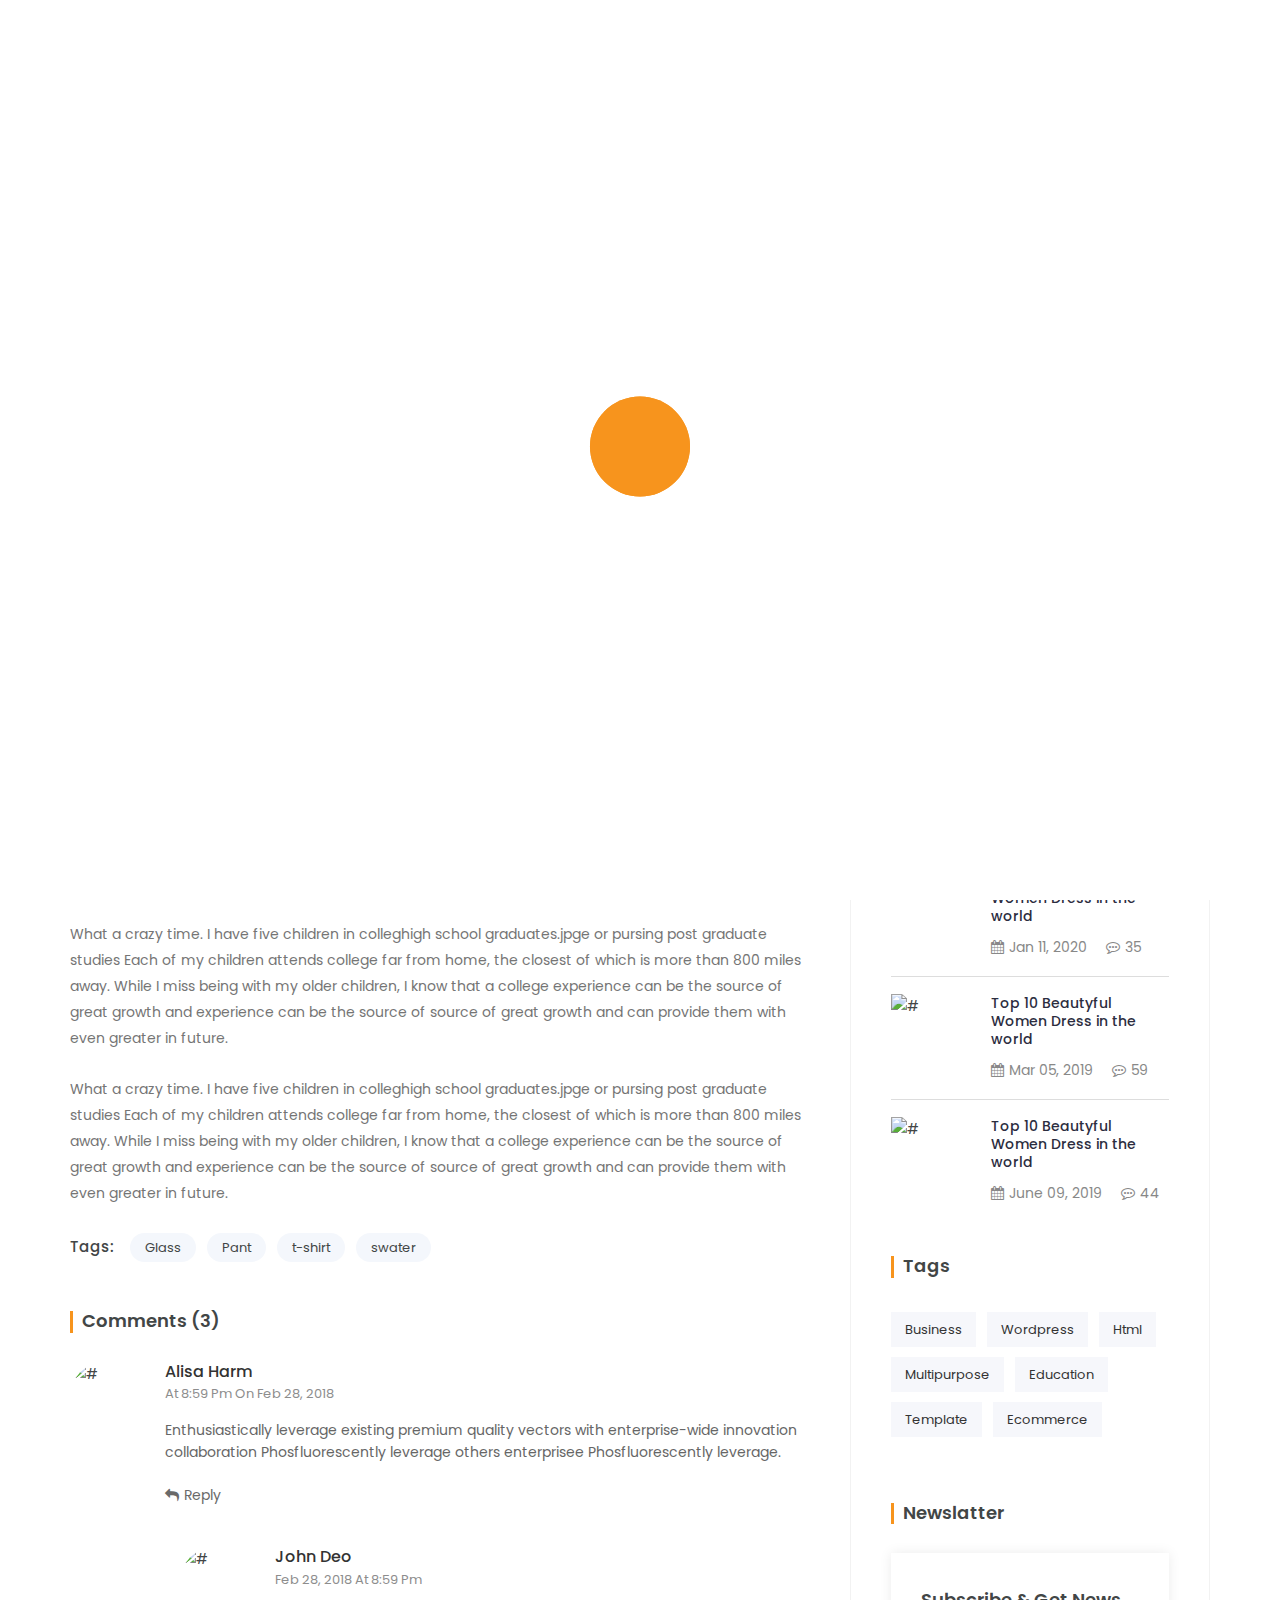
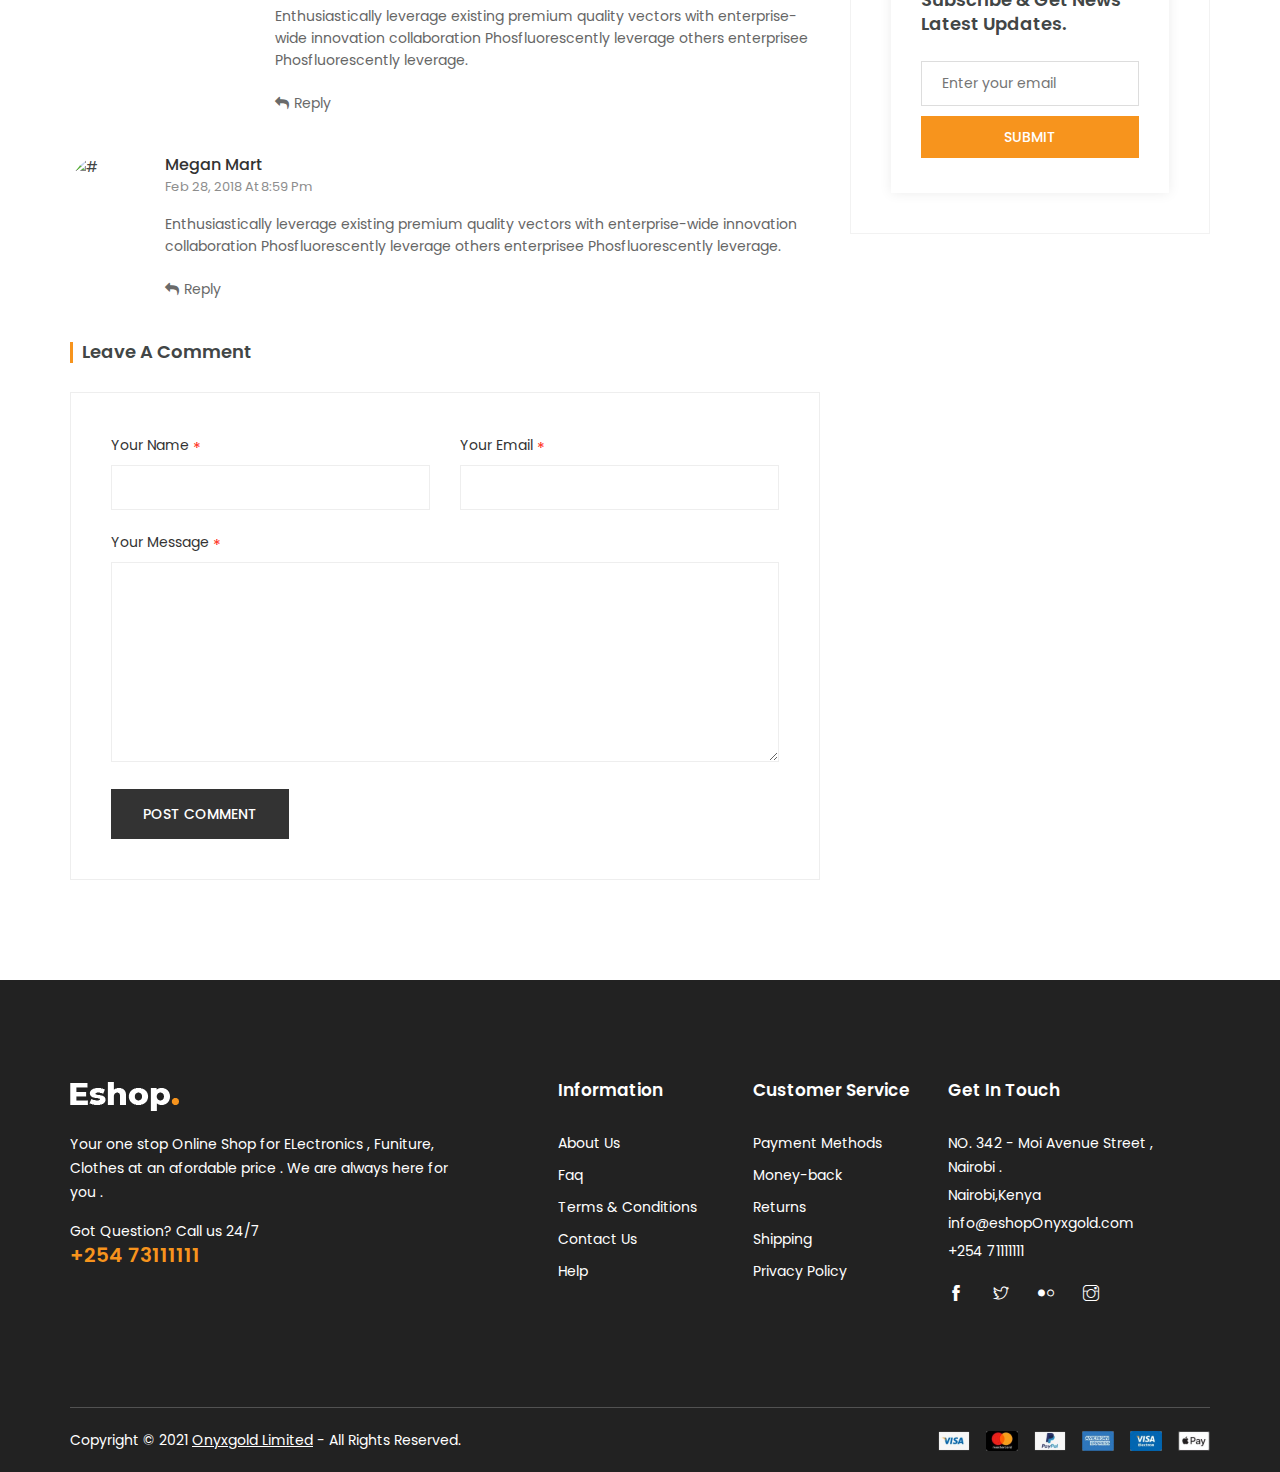
==== commit f94c539d: "changed some typos , and content" ====
--- a/blog-single-sidebar.html
+++ b/blog-single-sidebar.html
@@ -67,8 +67,8 @@
 							<!-- Top Left -->
 							<div class="top-left">
 								<ul class="list-main">
-									<li><i class="ti-headphone-alt"></i> +060 (800) 801-582</li>
-									<li><i class="ti-email"></i> support@shophub.com</li>
+									<li><i class="ti-headphone-alt"></i> +254 7311 11111 </li>
+									<li><i class="ti-email"></i> support@onyxgold.com</li>
 								</ul>
 							</div>
 							<!--/ End Top Left -->
@@ -80,7 +80,7 @@
 									<li><i class="ti-location-pin"></i> Store location</li>
 									<li><i class="ti-alarm-clock"></i> <a href="#">Daily deal</a></li>
 									<li><i class="ti-user"></i> <a href="#">My account</a></li>
-									<li><i class="ti-power-off"></i><a href="login.html#">Login</a></li>
+									<li><i class="ti-power-off"></i><a href="login.php">Login</a></li>
 								</ul>
 							</div>
 							<!-- End Top Right -->
@@ -226,7 +226,7 @@
 					<div class="col-12">
 						<div class="bread-inner">
 							<ul class="bread-list">
-								<li><a href="index1.html">Home<i class="ti-arrow-right"></i></a></li>
+								<li><a href="index.html">Home<i class="ti-arrow-right"></i></a></li>
 								<li class="active"><a href="blog-single.html">Blog Single Sidebar</a></li>
 							</ul>
 						</div>
@@ -471,8 +471,8 @@
 							<div class="logo">
 								<a href="index.html"><img src="images/logo2.png" alt="#"></a>
 							</div>
-							<p class="text">Praesent dapibus, neque id cursus ucibus, tortor neque egestas augue,  magna eros eu erat. Aliquam erat volutpat. Nam dui mi, tincidunt quis, accumsan porttitor, facilisis luctus, metus.</p>
-							<p class="call">Got Question? Call us 24/7<span><a href="tel:123456789">+0123 456 789</a></span></p>
+							<p class="text">Your one stop Online Shop for ELectronics , Funiture, Clothes at an afordable price . We are always here for you .</p>
+							<p class="call">Got Question? Call us 24/7<span><a href="tel:254731111111">+254 73111111</a></span></p>
 						</div>
 						<!-- End Single Widget -->
 					</div>
@@ -507,14 +507,14 @@
 					<div class="col-lg-3 col-md-6 col-12">
 						<!-- Single Widget -->
 						<div class="single-footer social">
-							<h4>Get In Tuch</h4>
+							<h4>Get In Touch</h4>
 							<!-- Single Widget -->
 							<div class="contact">
 								<ul>
-									<li>NO. 342 - London Oxford Street.</li>
-									<li>012 United Kingdom.</li>
-									<li>info@eshop.com</li>
-									<li>+032 3456 7890</li>
+									<li>NO. 342 - Moi Avenue  Street , Nairobi .</li>
+									<li>Nairobi,Kenya </li>
+									<li>info@eshopOnyxgold.com</li>
+									<li>+254 71111111</li>
 								</ul>
 							</div>
 							<!-- End Single Widget -->
@@ -537,7 +537,7 @@
 					<div class="row">
 						<div class="col-lg-6 col-12">
 							<div class="left">
-								<p>Copyright © 2020 <a href="http://www.wpthemesgrid.com" target="_blank">Wpthemesgrid</a>  -  All Rights Reserved.</p>
+								<p>Copyright © 2021 <a href="http://www.Onyxgold Limited.com" target="_blank">Onyxgold Limited</a>  -  All Rights Reserved.</p>
 							</div>
 						</div>
 						<div class="col-lg-6 col-12">
--- a/css/responsive.css
+++ b/css/responsive.css
@@ -1,7 +1,7 @@
 /* =====================================
 Template Name: Eshop
 Author Name: Naimur Rahman
-Author URI: http://www.wpthemesgrid.com/
+Author URI: http://www.Onyxgold Limited.com/
 Description: Eshop - eCommerce HTML5 Template.
 Version:1.0
 ========================================*/
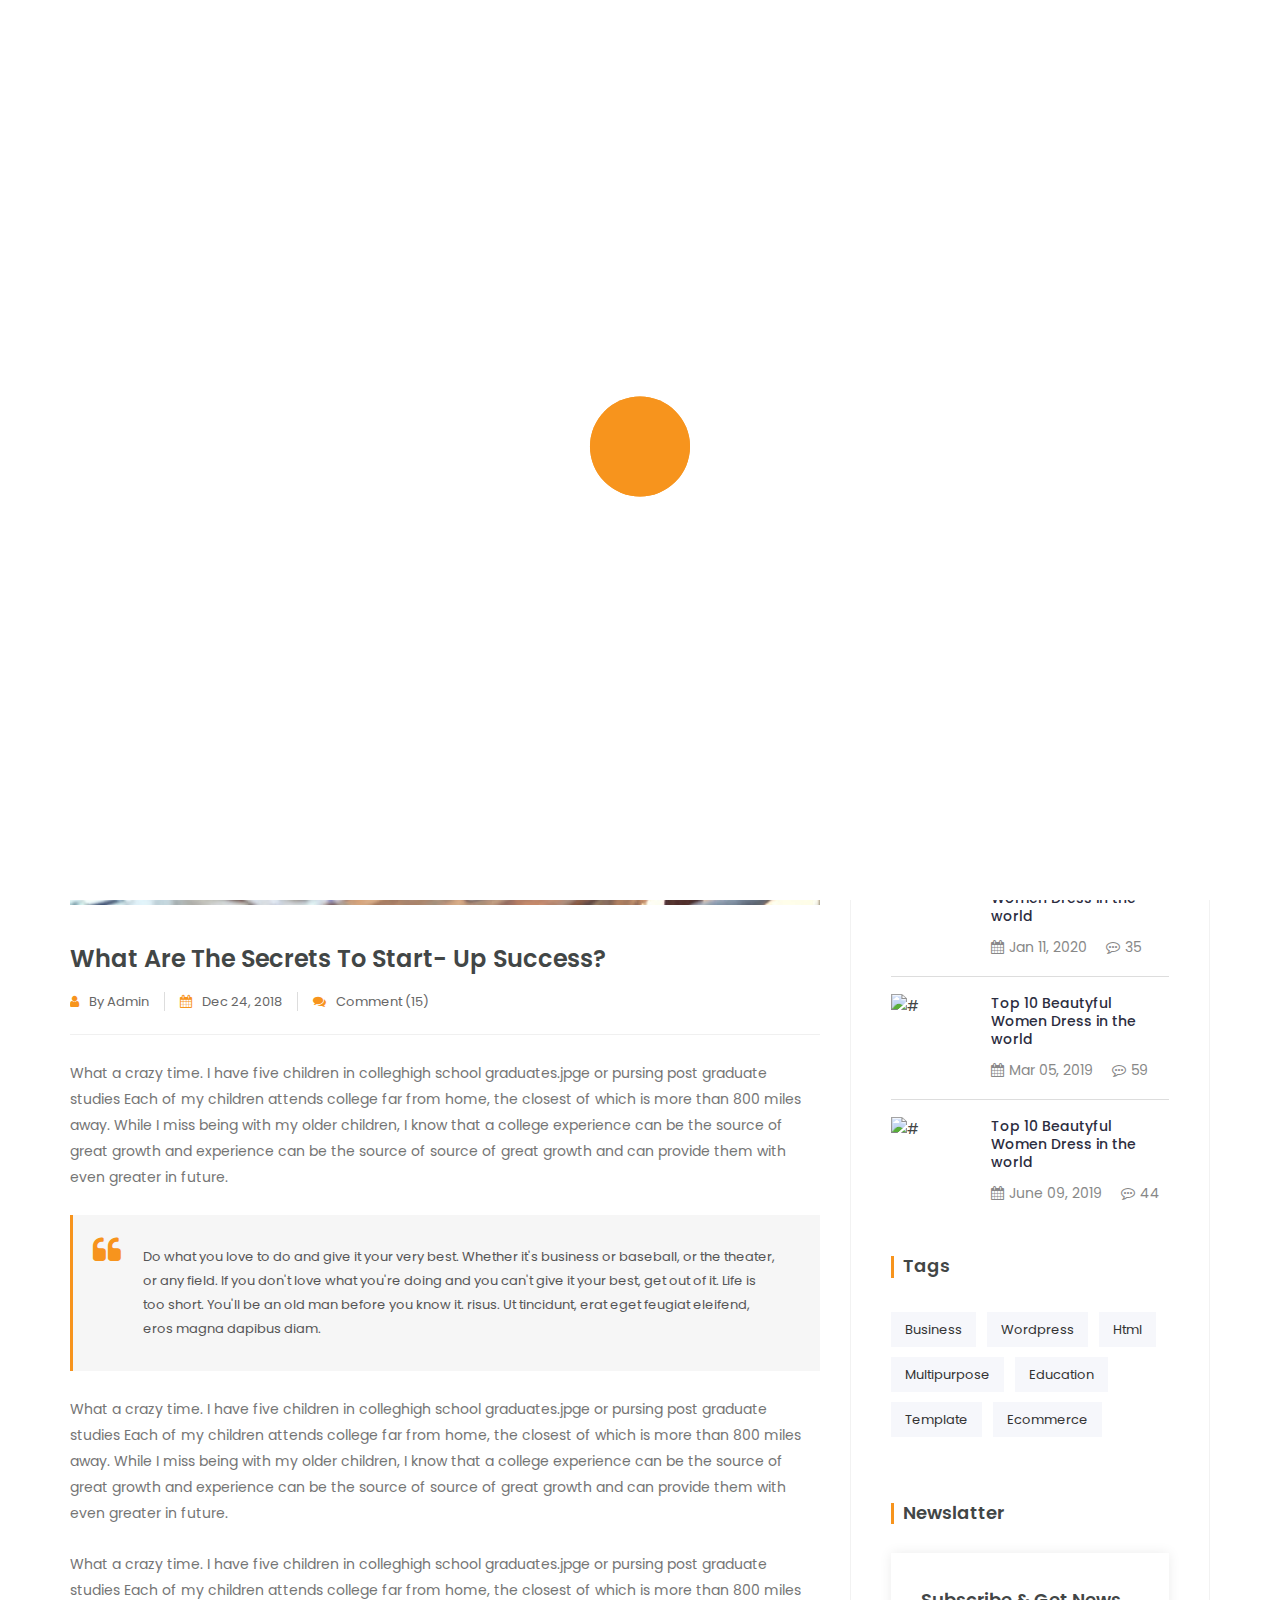
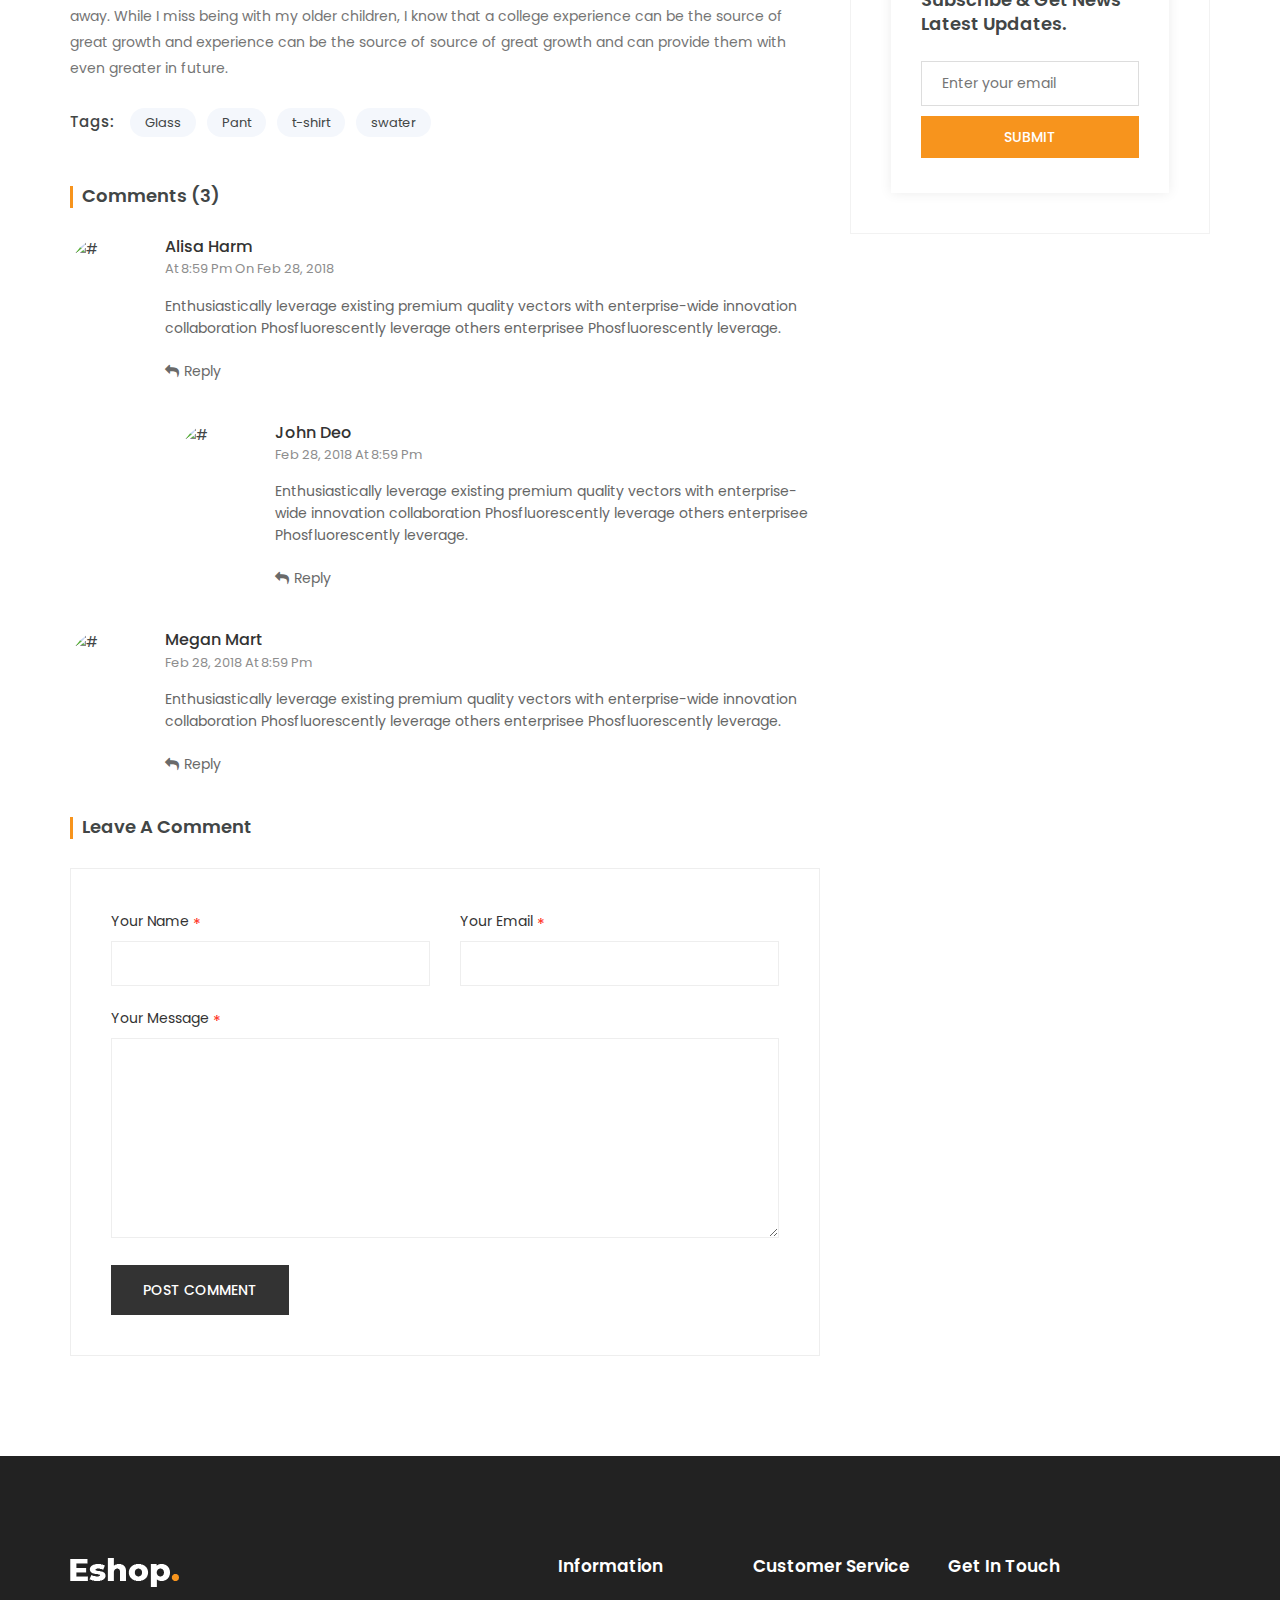
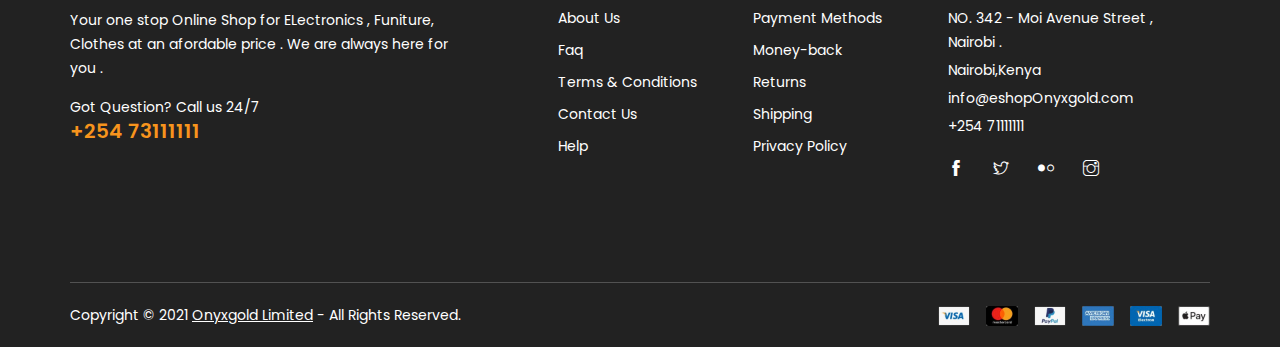
==== commit ad89ae78: "created a blog page" ====
--- a/blog-single-sidebar.html
+++ b/blog-single-sidebar.html
@@ -8,7 +8,7 @@
 	<meta http-equiv="X-UA-Compatible" content="IE=edge">
     <meta name="viewport" content="width=device-width, initial-scale=1, shrink-to-fit=no">
 	<!-- Title Tag  -->
-    <title>Eshop - eCommerce HTML5 Template.</title>
+    <title>Onyxgold</title>
 	<!-- Favicon -->
 	<link rel="icon" type="image/png" href="images/favicon.png">
 	<!-- Web Font -->
@@ -245,7 +245,7 @@
 							<div class="row">
 								<div class="col-12">
 									<div class="image">
-										<img src="https://via.placeholder.com/950x460" alt="#">
+										<img src="images/blog.jpg" alt="#">
 									</div>
 									<div class="blog-detail">
 										<h2 class="blog-title">What are the secrets to start- up success?</h2>
--- a/css/responsive.css
+++ b/css/responsive.css
@@ -2,7 +2,7 @@
 Template Name: Eshop
 Author Name: Naimur Rahman
 Author URI: http://www.Onyxgold Limited.com/
-Description: Eshop - eCommerce HTML5 Template.
+Description: Onyxgold
 Version:1.0
 ========================================*/
 /* Tablet Screen */
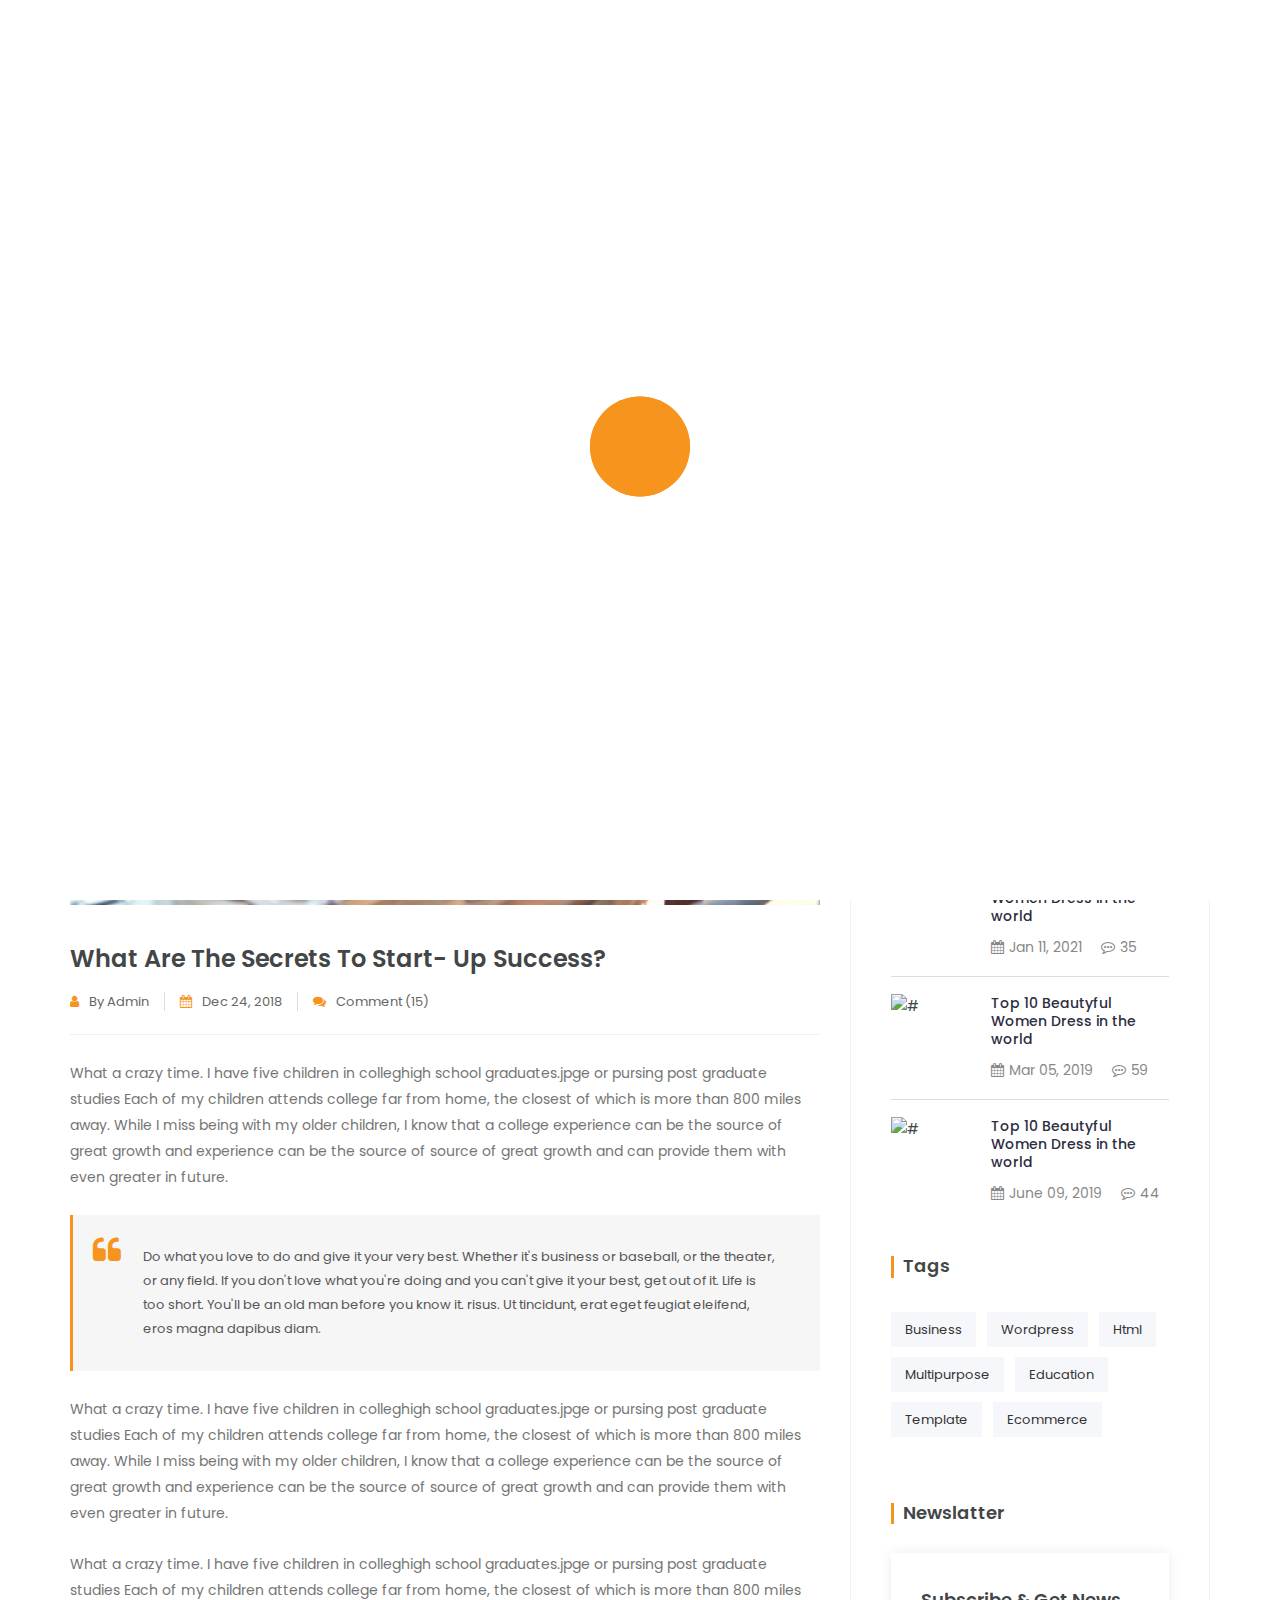
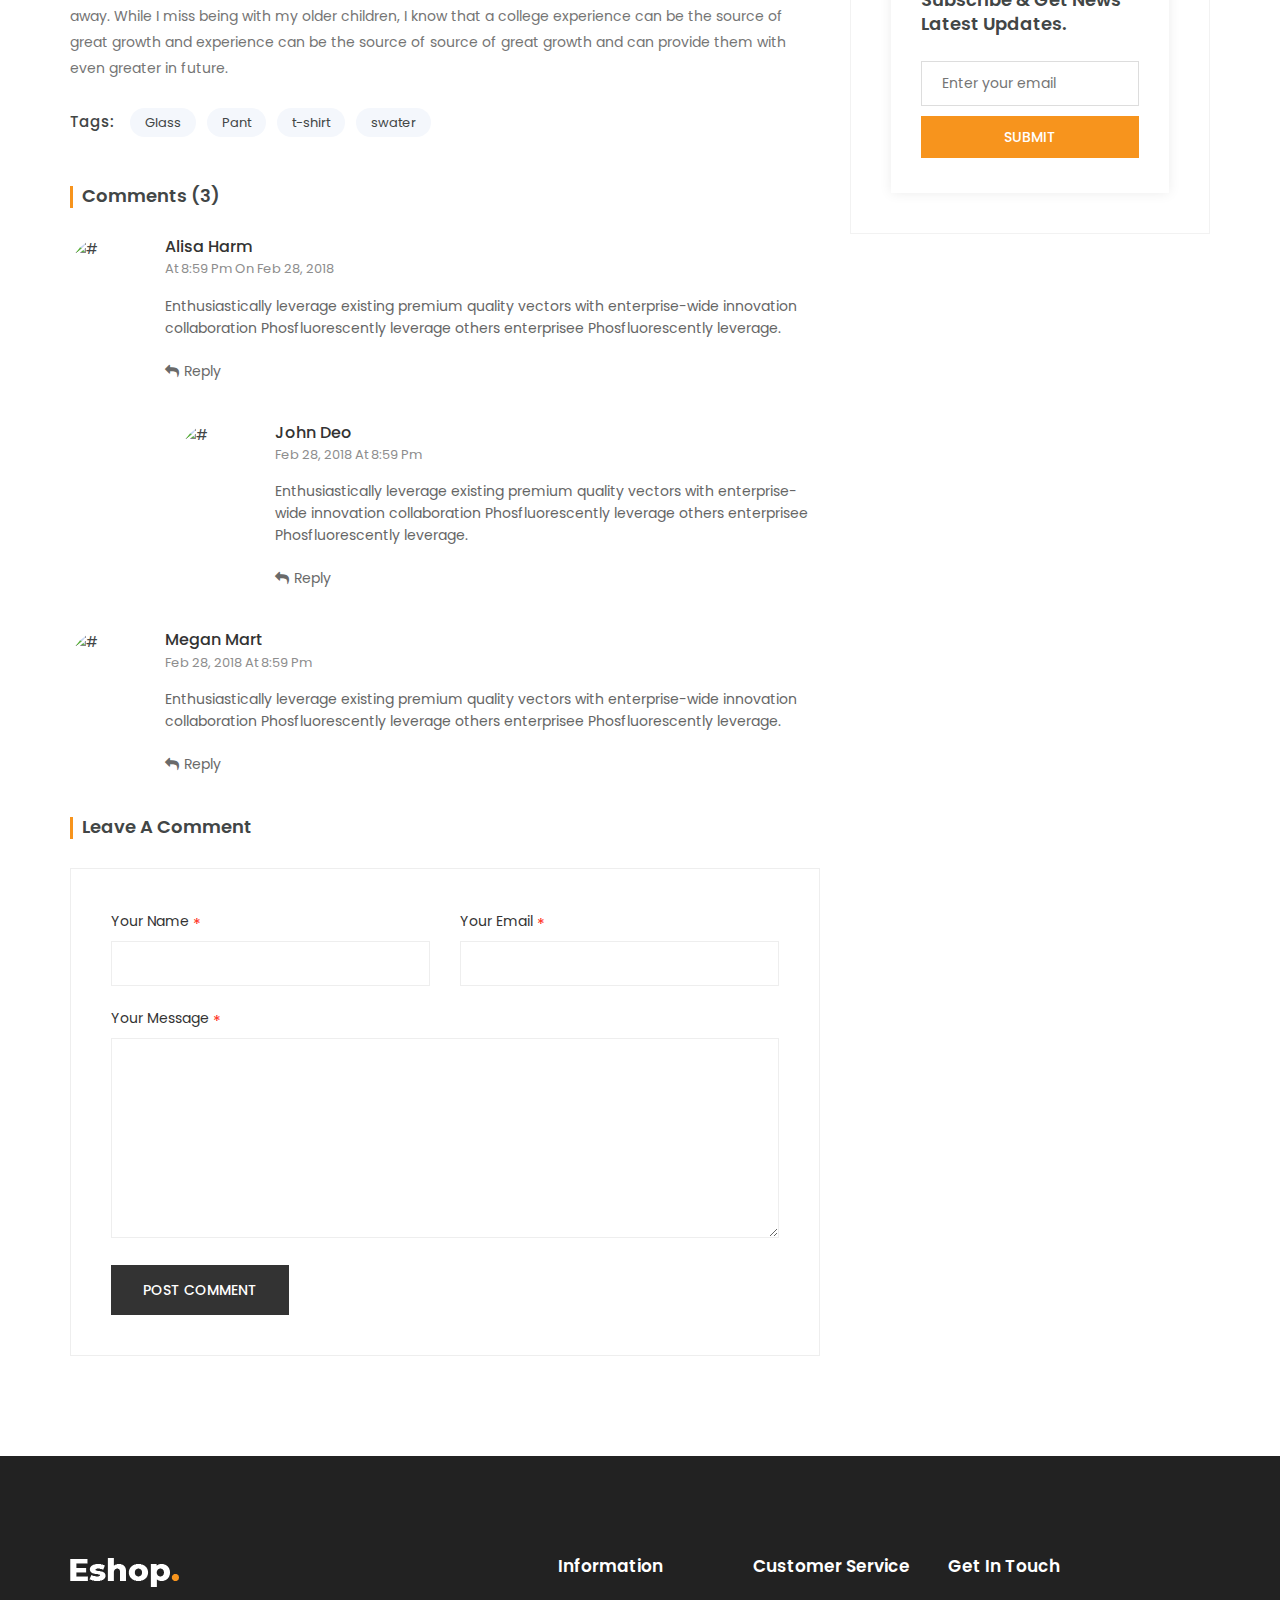
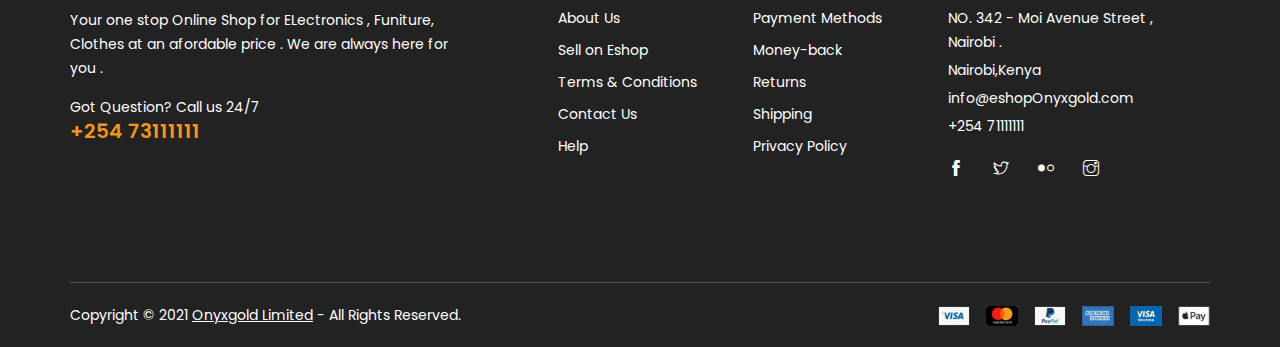
==== commit 518c090b: "added some images and other changes" ====
--- a/blog-single-sidebar.html
+++ b/blog-single-sidebar.html
@@ -200,7 +200,7 @@
 													<li><a href="#">Pages</a></li>									
 													<li><a href="#">Blog<i class="ti-angle-down"></i></a>
 														<ul class="dropdown">
-															<li><a href="blog-single-sidebar.html">Blog Single Sidebar</a></li>
+															<li><a href="blog-single-sidebar.html">Lifestyle</a></li>
 														</ul>
 													</li>
 													<li><a href="contact.html">Contact Us</a></li>
@@ -227,7 +227,7 @@
 						<div class="bread-inner">
 							<ul class="bread-list">
 								<li><a href="index.html">Home<i class="ti-arrow-right"></i></a></li>
-								<li class="active"><a href="blog-single.html">Blog Single Sidebar</a></li>
+								<li class="active"><a href="blog-single.html">Lifestyle</a></li>
 							</ul>
 						</div>
 					</div>
@@ -388,7 +388,7 @@
 									<div class="content">
 										<h5><a href="#">Top 10 Beautyful Women Dress in the world</a></h5>
 										<ul class="comment">
-											<li><i class="fa fa-calendar" aria-hidden="true"></i>Jan 11, 2020</li>
+											<li><i class="fa fa-calendar" aria-hidden="true"></i>Jan 11, 2021</li>
 											<li><i class="fa fa-commenting-o" aria-hidden="true"></i>35</li>
 										</ul>
 									</div>
@@ -482,7 +482,7 @@
 							<h4>Information</h4>
 							<ul>
 								<li><a href="#">About Us</a></li>
-								<li><a href="#">Faq</a></li>
+								<li><a href="SellerRegister.php">Sell on Eshop</a></li>
 								<li><a href="#">Terms & Conditions</a></li>
 								<li><a href="#">Contact Us</a></li>
 								<li><a href="#">Help</a></li>
--- a/style.css
+++ b/style.css
@@ -1204,7 +1204,8 @@
 ========================================*/ 
 .hero-slider {
 	background: #fff;
-	overflow: hidden;
+	/*overflow: hidden;*/
+	background-image: url( 'images/shirt.jpg');
 }
 .hero-slider .single-slider {
 	height: auto;
@@ -1215,6 +1216,7 @@
     height: 510px;
 }
 .hero-slider .text-inner {
+	color: white;
 	
 }
 .hero-slider .hero-text {
@@ -1366,7 +1368,7 @@
 /* Hero Area 3 */
 .hero-area3{}
 .hero-area3 .big-content{
-	background-image: url('https://via.placeholder.com/850x530');
+	background-image: url('images/shirt.jpg');
 	background-size: cover;
 	background-position: center;
 	background-repeat: no-repeat;
--- a/css/responsive.css
+++ b/css/responsive.css
@@ -1,6 +1,5 @@
 /* =====================================
-Template Name: Eshop
-Author Name: Naimur Rahman
+
 Author URI: http://www.Onyxgold Limited.com/
 Description: Onyxgold
 Version:1.0
